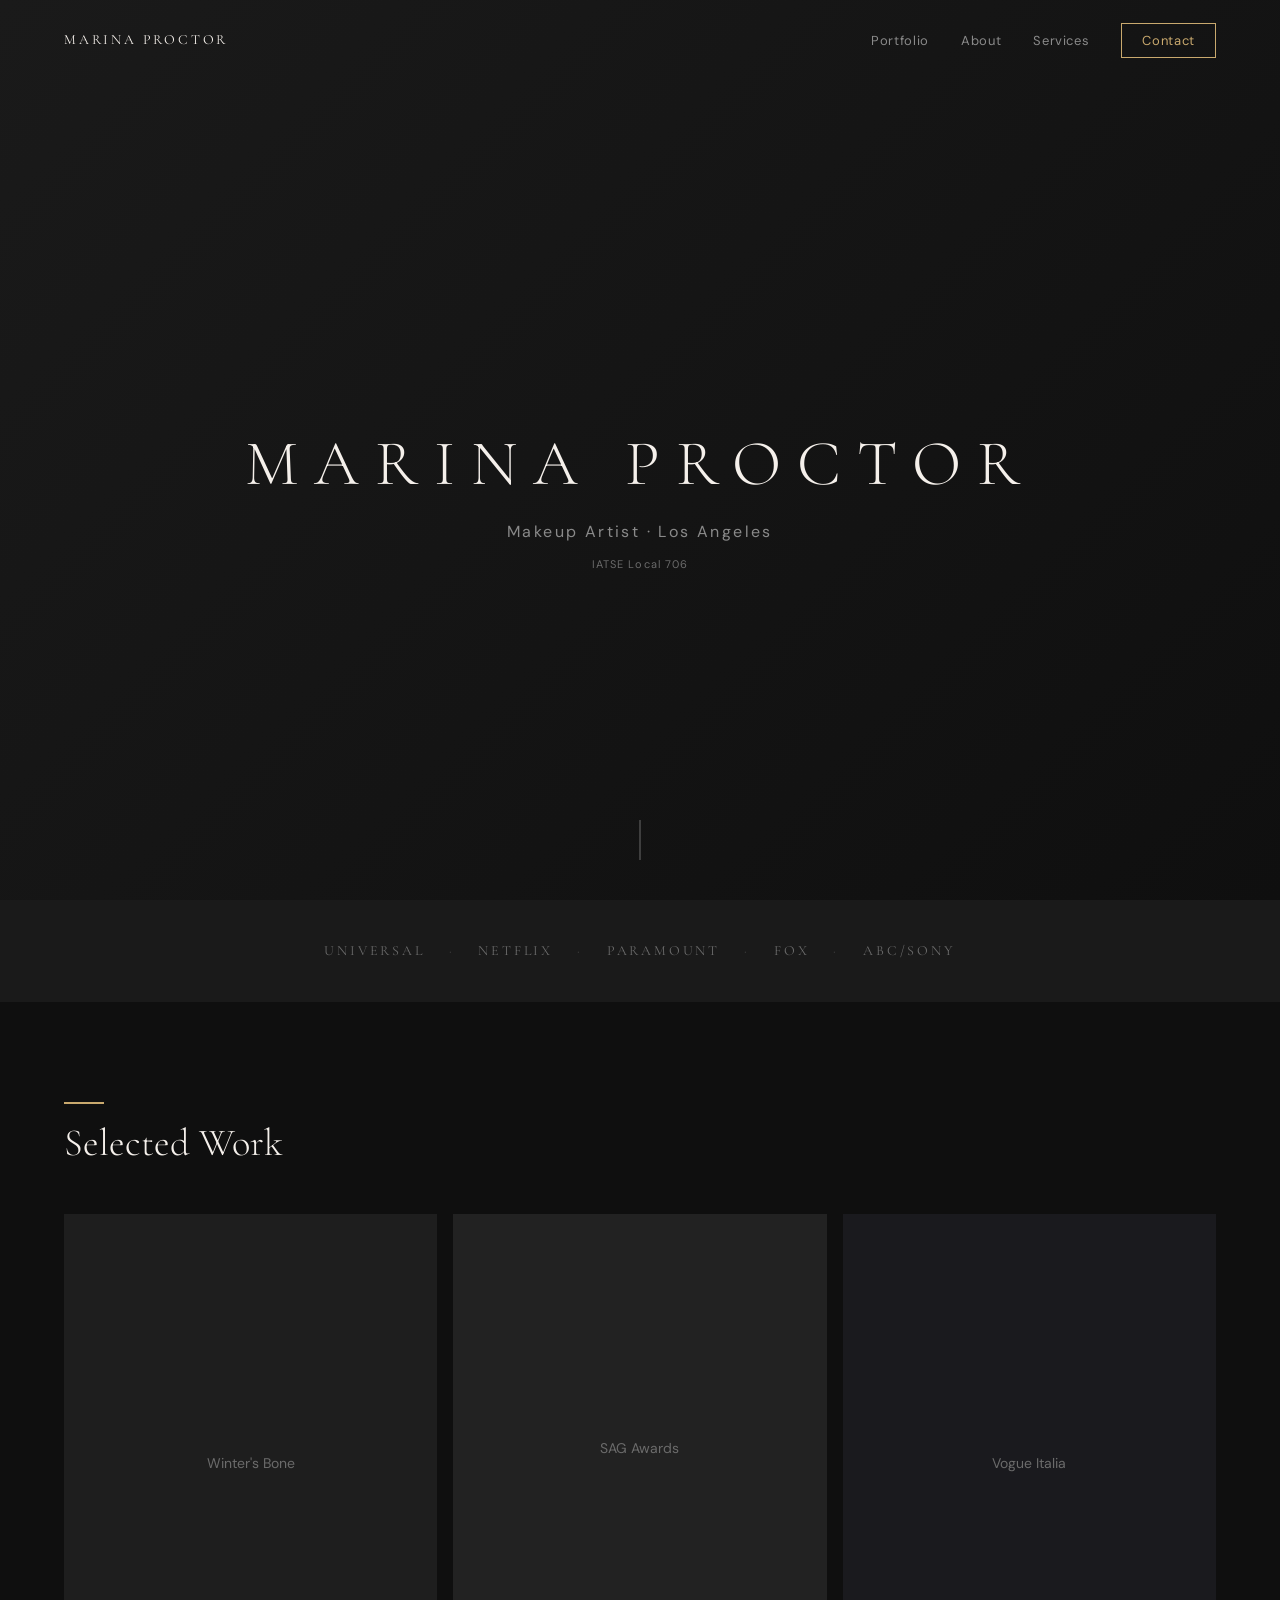
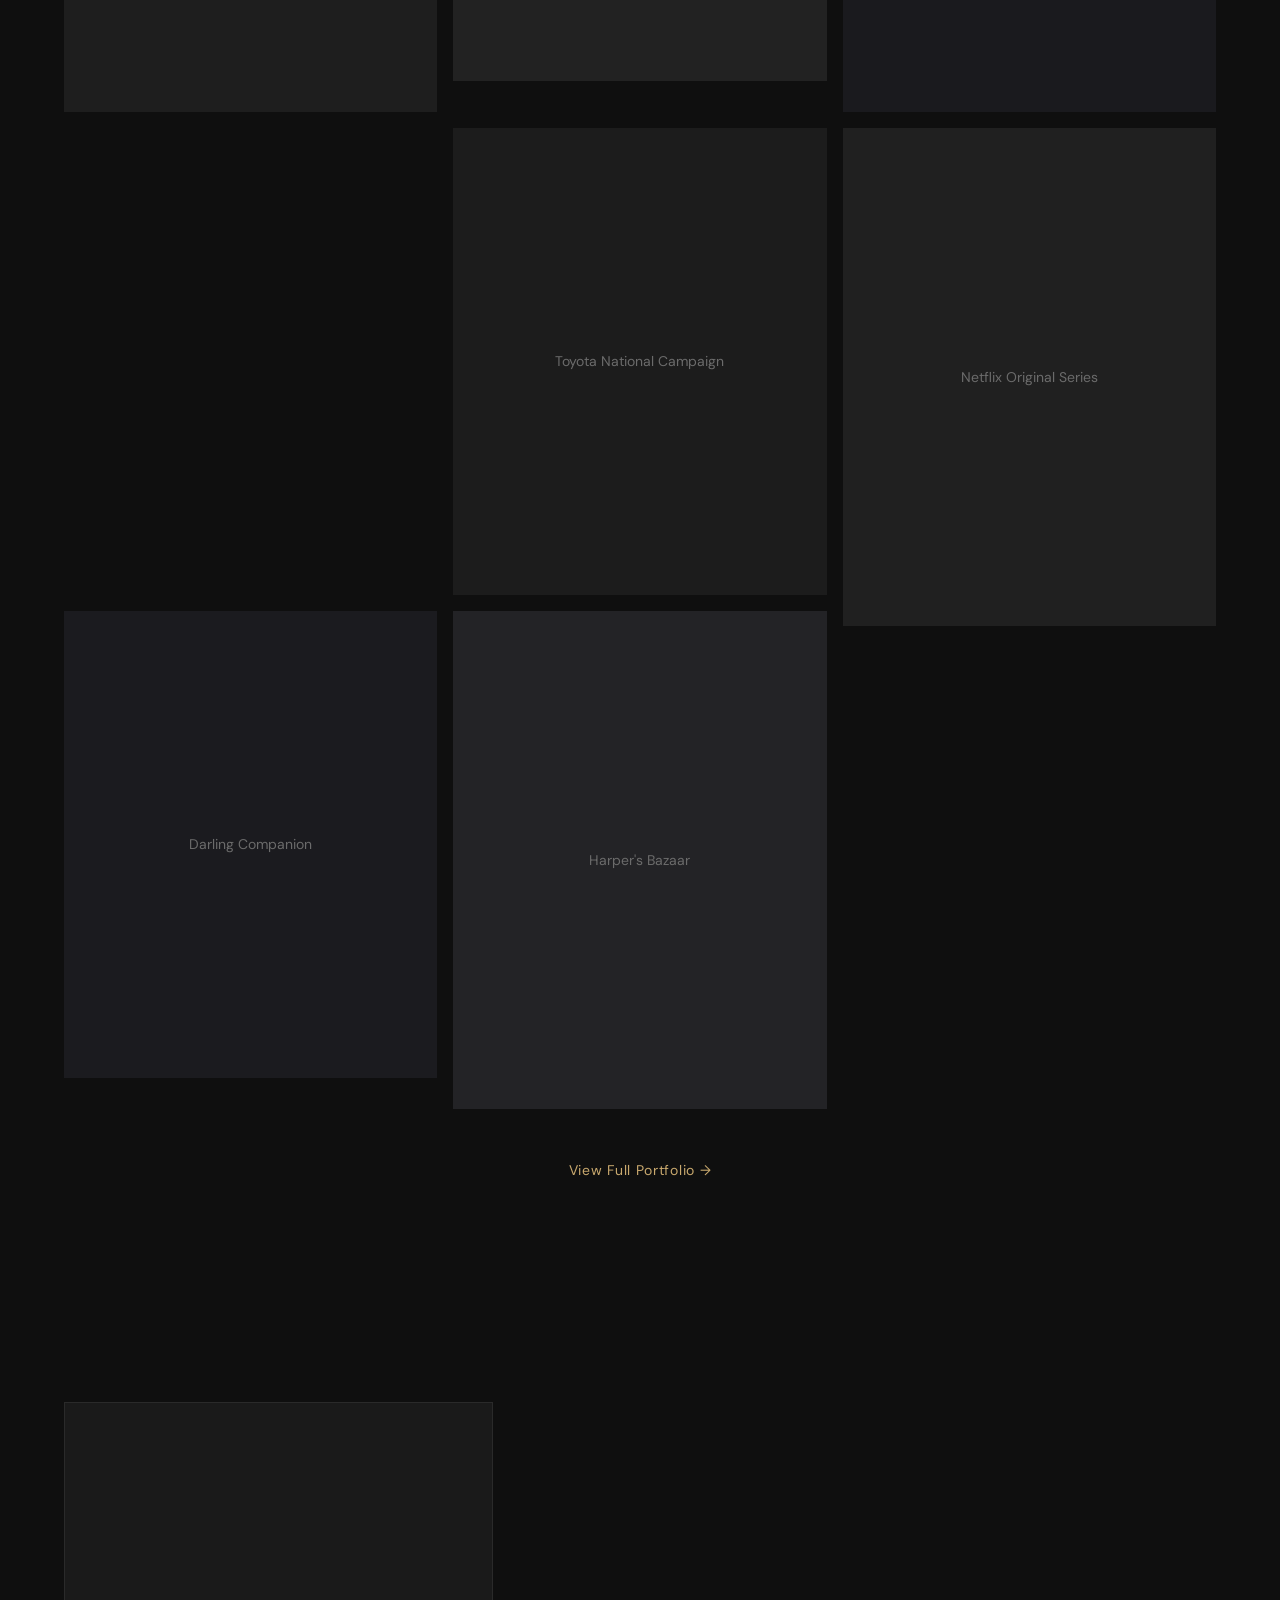
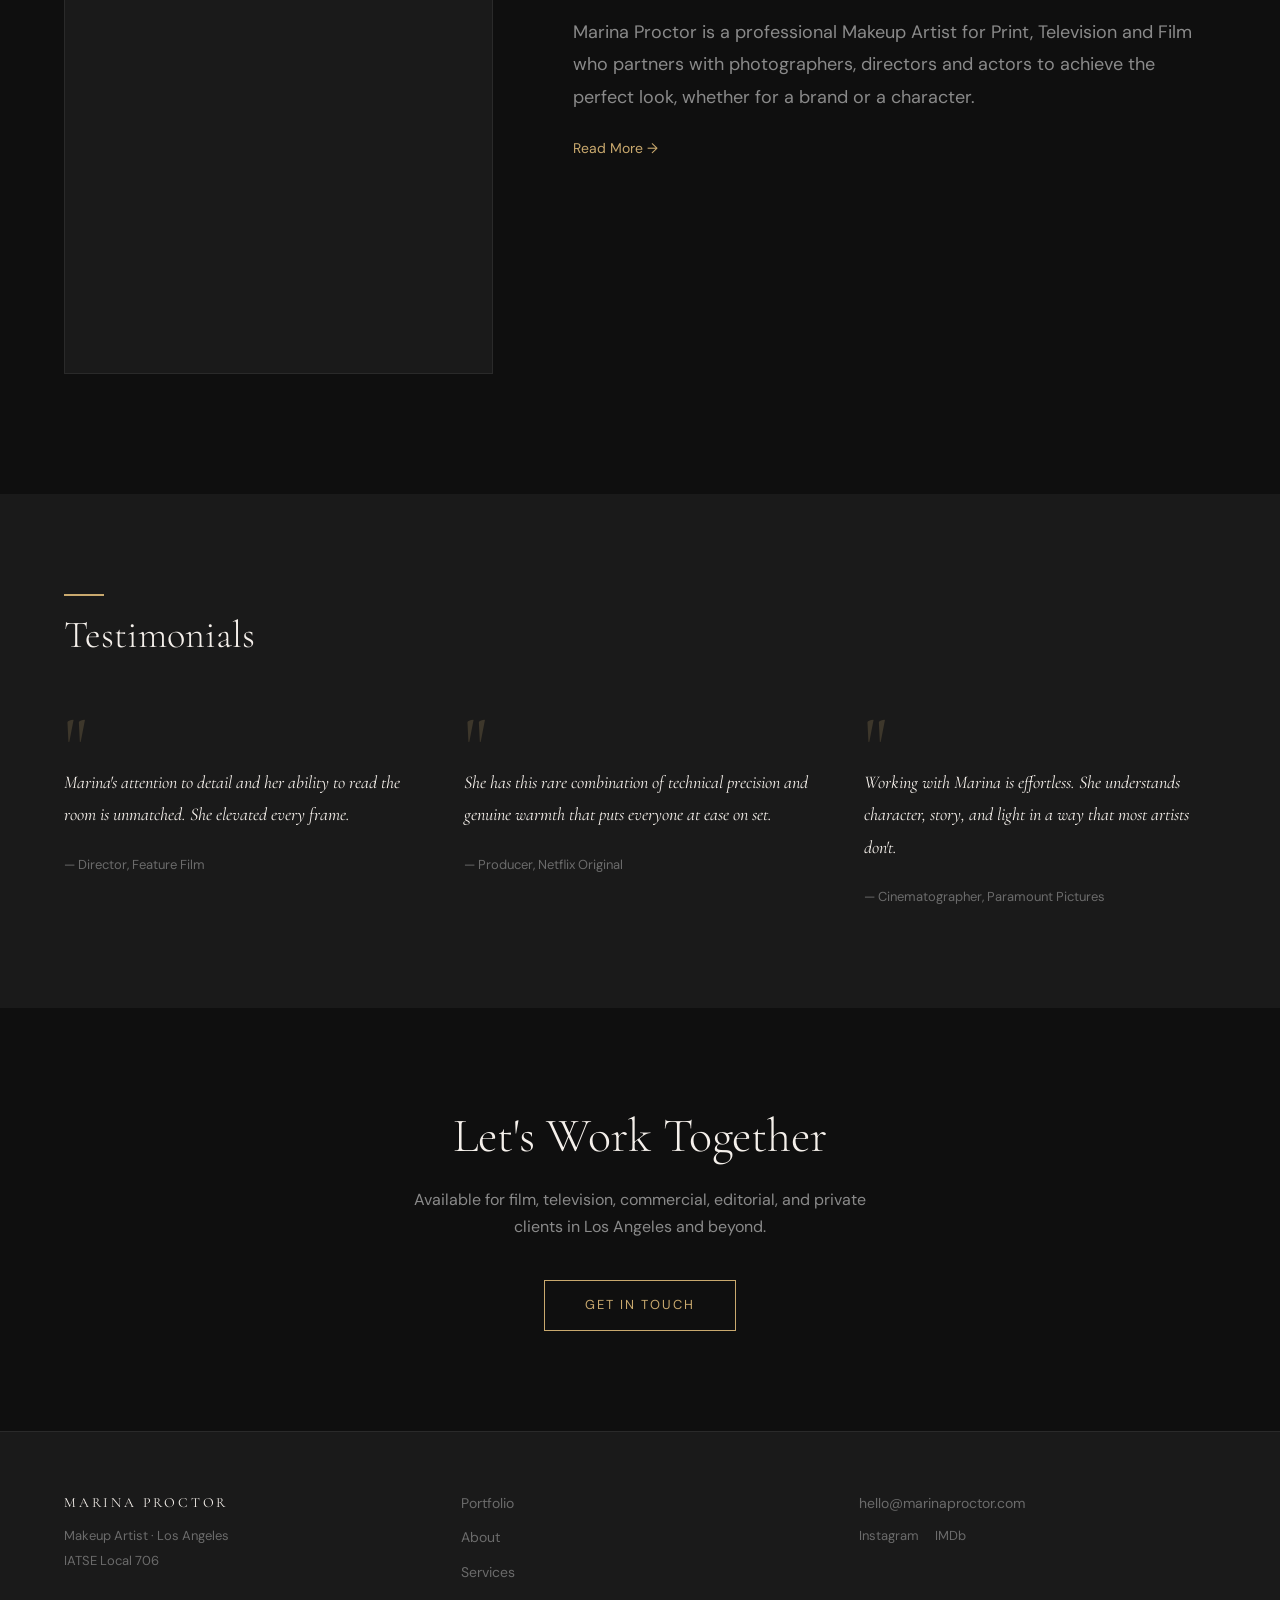
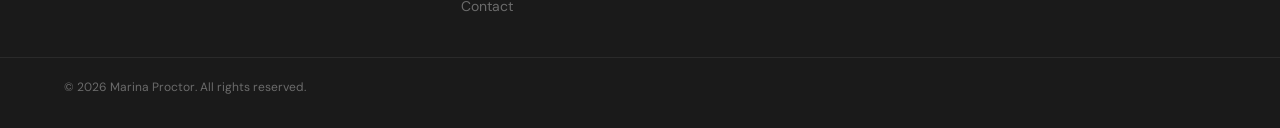
==== index.html @ fe36d26b "Move site files to repo root so CSS/JS paths resolve correctly Previously all files were nested insi" ====
<!DOCTYPE html>
<html lang="en">
<head>
  <meta charset="UTF-8">
  <meta name="viewport" content="width=device-width, initial-scale=1.0">
  <title>Marina Proctor — Makeup Artist · Los Angeles</title>
  <meta name="description" content="Marina Proctor is a professional makeup artist for film, television, commercial, and editorial work based in Los Angeles. IATSE Local 706 member.">
  <link rel="preconnect" href="https://fonts.googleapis.com">
  <link rel="preconnect" href="https://fonts.gstatic.com" crossorigin>
  <link href="https://fonts.googleapis.com/css2?family=Cormorant+Garamond:ital,wght@0,300;0,400;0,500;0,600;0,700;1,400;1,500&family=DM+Sans:wght@300;400;500;600&display=swap" rel="stylesheet">
  <link rel="stylesheet" href="css/styles.css">
</head>
<body>

  <!-- Navigation -->
  <nav class="navbar" id="navbar">
    <div class="container navbar-inner">
      <a href="index.html" class="navbar-logo">Marina Proctor</a>
      <ul class="navbar-links" id="navLinks">
        <li><a href="portfolio.html">Portfolio</a></li>
        <li><a href="about.html">About</a></li>
        <li><a href="services.html">Services</a></li>
        <li><a href="contact.html" class="nav-cta">Contact</a></li>
      </ul>
      <button class="hamburger" id="hamburger" aria-label="Menu">
        <span></span>
        <span></span>
        <span></span>
      </button>
    </div>
  </nav>

  <main>

    <!-- Hero -->
    <section class="hero">
      <div class="hero-content">
        <h1 class="hero-name">Marina Proctor</h1>
        <p class="hero-subtitle">Makeup Artist · Los Angeles</p>
        <p class="hero-union">IATSE Local 706</p>
      </div>
      <div class="scroll-indicator"></div>
    </section>

    <!-- Credibility Bar -->
    <section class="credibility-bar">
      <div class="container">
        <div class="credibility-list">
          <span>Universal</span>
          <span class="credibility-separator">·</span>
          <span>Netflix</span>
          <span class="credibility-separator">·</span>
          <span>Paramount</span>
          <span class="credibility-separator">·</span>
          <span>FOX</span>
          <span class="credibility-separator">·</span>
          <span>ABC/Sony</span>
        </div>
      </div>
    </section>

    <!-- Selected Work -->
    <section class="selected-work">
      <div class="container">
        <div class="section-heading reveal">
          <h2>Selected Work</h2>
        </div>

        <div class="work-grid">
          <div class="work-item span-2 reveal">
            <div class="placeholder" style="aspect-ratio: 3/4; background: #1E1E1E;">Winter's Bone</div>
            <div class="item-overlay">
              <span class="item-title">Winter's Bone</span>
              <span class="item-category">Film &amp; TV</span>
            </div>
          </div>
          <div class="work-item reveal">
            <div class="placeholder" style="aspect-ratio: 4/5; background: #222222;">SAG Awards</div>
            <div class="item-overlay">
              <span class="item-title">SAG Awards</span>
              <span class="item-category">Red Carpet</span>
            </div>
          </div>
          <div class="work-item reveal">
            <div class="placeholder" style="aspect-ratio: 3/4; background: #1A1A1E;">Vogue Italia</div>
            <div class="item-overlay">
              <span class="item-title">Vogue Italia</span>
              <span class="item-category">Editorial</span>
            </div>
          </div>
          <div class="work-item reveal">
            <div class="placeholder" style="aspect-ratio: 4/5; background: #1C1C1C;">Toyota National Campaign</div>
            <div class="item-overlay">
              <span class="item-title">Toyota National Campaign</span>
              <span class="item-category">Commercial</span>
            </div>
          </div>
          <div class="work-item span-2 reveal">
            <div class="placeholder" style="aspect-ratio: 3/4; background: #202020;">Netflix Original Series</div>
            <div class="item-overlay">
              <span class="item-title">Netflix Original Series</span>
              <span class="item-category">Film &amp; TV</span>
            </div>
          </div>
          <div class="work-item reveal">
            <div class="placeholder" style="aspect-ratio: 4/5; background: #1B1B1F;">Darling Companion</div>
            <div class="item-overlay">
              <span class="item-title">Darling Companion</span>
              <span class="item-category">Film &amp; TV</span>
            </div>
          </div>
          <div class="work-item reveal">
            <div class="placeholder" style="aspect-ratio: 3/4; background: #232326;">Harper's Bazaar</div>
            <div class="item-overlay">
              <span class="item-title">Harper's Bazaar</span>
              <span class="item-category">Editorial</span>
            </div>
          </div>
        </div>

        <div class="view-portfolio-link reveal">
          <a href="portfolio.html">View Full Portfolio →</a>
        </div>
      </div>
    </section>

    <!-- About Preview -->
    <section class="about-preview">
      <div class="container">
        <div class="about-preview-grid">
          <div class="about-preview-portrait reveal"></div>
          <div class="about-preview-text reveal">
            <p>Marina Proctor is a professional Makeup Artist for Print, Television and Film who partners with photographers, directors and actors to achieve the perfect look, whether for a brand or a character.</p>
            <a href="about.html" class="read-more">Read More →</a>
          </div>
        </div>
      </div>
    </section>

    <!-- Testimonials -->
    <section class="testimonials">
      <div class="container">
        <div class="section-heading reveal">
          <h2>Testimonials</h2>
        </div>

        <div class="testimonials-grid">
          <div class="testimonial-card reveal">
            <span class="testimonial-quote-mark">"</span>
            <p class="testimonial-text">Marina's attention to detail and her ability to read the room is unmatched. She elevated every frame.</p>
            <p class="testimonial-attribution">— Director, Feature Film</p>
          </div>
          <div class="testimonial-card reveal">
            <span class="testimonial-quote-mark">"</span>
            <p class="testimonial-text">She has this rare combination of technical precision and genuine warmth that puts everyone at ease on set.</p>
            <p class="testimonial-attribution">— Producer, Netflix Original</p>
          </div>
          <div class="testimonial-card reveal">
            <span class="testimonial-quote-mark">"</span>
            <p class="testimonial-text">Working with Marina is effortless. She understands character, story, and light in a way that most artists don't.</p>
            <p class="testimonial-attribution">— Cinematographer, Paramount Pictures</p>
          </div>
        </div>
      </div>
    </section>

    <!-- Contact CTA -->
    <section class="contact-cta">
      <div class="container">
        <h2>Let's Work Together</h2>
        <p>Available for film, television, commercial, editorial, and private clients in Los Angeles and beyond.</p>
        <a href="contact.html" class="btn-outline">Get in Touch</a>
      </div>
    </section>

  </main>

  <!-- Footer -->
  <footer class="footer">
    <div class="container footer-inner">
      <div class="footer-brand">
        <p class="footer-logo">Marina Proctor</p>
        <p class="footer-tagline">Makeup Artist · Los Angeles</p>
        <p class="footer-union">IATSE Local 706</p>
      </div>
      <div class="footer-links">
        <a href="portfolio.html">Portfolio</a>
        <a href="about.html">About</a>
        <a href="services.html">Services</a>
        <a href="contact.html">Contact</a>
      </div>
      <div class="footer-contact">
        <a href="mailto:hello@marinaproctor.com">hello@marinaproctor.com</a>
        <div class="footer-social">
          <a href="#" aria-label="Instagram">Instagram</a>
          <a href="#" aria-label="IMDb">IMDb</a>
        </div>
      </div>
    </div>
    <div class="container footer-bottom">
      <p>&copy; 2026 Marina Proctor. All rights reserved.</p>
    </div>
  </footer>

  <script src="js/main.js"></script>
</body>
</html>
---- css/styles.css ----
/* ==========================================================================
   Marina Proctor — Portfolio Site Styles
   ========================================================================== */

:root {
  --bg-primary: #0F0F0F;
  --bg-secondary: #1A1A1A;
  --bg-tertiary: #232323;
  --text-primary: #F5F0EB;
  --text-secondary: #8A8A8A;
  --text-tertiary: #6B6B6B;
  --accent-gold: #C9A96E;
  --accent-gold-hover: #D4B87D;
  --accent-champagne: #D4BFA0;
  --border-subtle: #2A2A2A;
}

/* Reset
   ========================================================================== */

*, *::before, *::after {
  margin: 0;
  padding: 0;
  box-sizing: border-box;
}

html {
  scroll-behavior: smooth;
  font-size: 16px;
}

body {
  font-family: 'DM Sans', sans-serif;
  background-color: var(--bg-primary);
  color: var(--text-primary);
  line-height: 1.6;
  -webkit-font-smoothing: antialiased;
  min-height: 100vh;
  display: flex;
  flex-direction: column;
}

body.menu-open {
  overflow: hidden;
}

main {
  padding-top: 100px;
  flex: 1;
}

.container {
  width: 100%;
  max-width: 1280px;
  margin: 0 auto;
  padding: 0 24px;
}

@media (min-width: 768px) {
  .container { padding: 0 48px; }
}

@media (min-width: 1024px) {
  .container { padding: 0 64px; }
}

img {
  max-width: 100%;
  height: auto;
  display: block;
}

a {
  color: inherit;
  text-decoration: none;
}

h1, h2, h3, h4, h5, h6 {
  font-family: 'Cormorant Garamond', serif;
  line-height: 1.2;
  font-weight: 300;
}

/* Scroll Reveal
   ========================================================================== */

.reveal {
  opacity: 0;
  transform: translateY(20px);
  transition: opacity 0.6s ease, transform 0.6s ease;
}

.reveal.revealed {
  opacity: 1;
  transform: translateY(0);
}

/* Section heading accent line
   ========================================================================== */

.section-heading {
  margin-bottom: 48px;
}

.section-heading::before {
  content: '';
  display: block;
  width: 40px;
  height: 2px;
  background: var(--accent-gold);
  margin-bottom: 16px;
}

.section-heading h2 {
  font-family: 'Cormorant Garamond', serif;
  font-size: clamp(28px, 3vw, 40px);
  font-weight: 300;
}

/* ==========================================================================
   NAVBAR
   ========================================================================== */

.navbar {
  position: fixed;
  top: 0;
  left: 0;
  width: 100%;
  z-index: 1000;
  height: 80px;
  transition: background 0.3s ease, box-shadow 0.3s ease;
}

.navbar.scrolled {
  background: rgba(15, 15, 15, 0.95);
  backdrop-filter: blur(10px);
  -webkit-backdrop-filter: blur(10px);
}

.navbar-inner {
  display: flex;
  align-items: center;
  justify-content: space-between;
  height: 80px;
}

.navbar-logo {
  font-family: 'Cormorant Garamond', serif;
  text-transform: uppercase;
  letter-spacing: 0.2em;
  font-size: 14px;
  font-weight: 400;
  color: var(--text-primary);
  z-index: 1001;
}

.navbar-links {
  display: none;
  list-style: none;
  align-items: center;
  gap: 32px;
}

.navbar-links li a {
  font-family: 'DM Sans', sans-serif;
  font-size: 13px;
  letter-spacing: 0.05em;
  color: var(--text-secondary);
  transition: color 0.3s ease, border-color 0.3s ease;
  padding-bottom: 4px;
  border-bottom: 2px solid transparent;
}

.navbar-links li a:hover,
.navbar-links li a.active {
  color: var(--text-primary);
  border-bottom-color: var(--accent-gold);
}

.navbar-links li a.nav-cta {
  border: 1px solid var(--accent-gold);
  padding: 8px 20px;
  border-bottom: 1px solid var(--accent-gold);
  color: var(--accent-gold);
  transition: all 0.3s ease;
}

.navbar-links li a.nav-cta:hover {
  background: var(--accent-gold);
  color: var(--bg-primary);
}

@media (min-width: 768px) {
  .navbar-links {
    display: flex;
  }

  .hamburger {
    display: none;
  }
}

/* Hamburger */

.hamburger {
  background: none;
  border: none;
  cursor: pointer;
  width: 28px;
  height: 20px;
  position: relative;
  z-index: 1001;
}

.hamburger span {
  display: block;
  width: 100%;
  height: 1px;
  background: var(--text-primary);
  position: absolute;
  left: 0;
  transition: all 0.3s ease;
}

.hamburger span:nth-child(1) { top: 0; }
.hamburger span:nth-child(2) { top: 50%; transform: translateY(-50%); }
.hamburger span:nth-child(3) { bottom: 0; }

.hamburger.active span:nth-child(1) {
  top: 50%;
  transform: translateY(-50%) rotate(45deg);
}

.hamburger.active span:nth-child(2) {
  opacity: 0;
}

.hamburger.active span:nth-child(3) {
  bottom: 50%;
  transform: translateY(50%) rotate(-45deg);
}

/* Mobile menu overlay */

@media (max-width: 767px) {
  .navbar-links {
    position: fixed;
    inset: 0;
    background: var(--bg-primary);
    display: flex;
    flex-direction: column;
    justify-content: center;
    align-items: center;
    opacity: 0;
    pointer-events: none;
    transition: opacity 0.3s ease;
    z-index: 1000;
  }

  .navbar-links.active {
    opacity: 1;
    pointer-events: all;
  }

  .navbar-links li {
    opacity: 0;
    transform: translateY(16px);
    transition: opacity 0.4s ease, transform 0.4s ease;
  }

  .navbar-links.active li {
    opacity: 1;
    transform: translateY(0);
  }

  .navbar-links.active li:nth-child(1) { transition-delay: 0.1s; }
  .navbar-links.active li:nth-child(2) { transition-delay: 0.2s; }
  .navbar-links.active li:nth-child(3) { transition-delay: 0.3s; }
  .navbar-links.active li:nth-child(4) { transition-delay: 0.4s; }

  .navbar-links li a {
    font-family: 'Cormorant Garamond', serif;
    font-size: 32px;
    color: var(--text-primary);
    border-bottom: none;
    padding: 0;
    display: block;
    margin: 16px 0;
    letter-spacing: 0.05em;
  }

  .navbar-links li a.nav-cta {
    font-family: 'Cormorant Garamond', serif;
    font-size: 32px;
    border: none;
    padding: 0;
    color: var(--accent-gold);
  }
}

/* ==========================================================================
   FOOTER
   ========================================================================== */

footer.footer {
  background: var(--bg-secondary);
  border-top: 1px solid var(--border-subtle);
  padding: 60px 0 30px;
  margin-top: auto;
}

.footer-inner {
  display: grid;
  grid-template-columns: 1fr;
  gap: 40px;
}

@media (min-width: 768px) {
  .footer-inner {
    grid-template-columns: 1fr 1fr 1fr;
    gap: 40px;
  }
}

.footer-logo {
  font-family: 'Cormorant Garamond', serif;
  text-transform: uppercase;
  letter-spacing: 0.2em;
  font-size: 14px;
  font-weight: 400;
  color: var(--text-primary);
  margin-bottom: 12px;
}

.footer-tagline,
.footer-union {
  font-size: 13px;
  color: var(--text-tertiary);
  margin-top: 4px;
}

.footer-links {
  display: flex;
  flex-direction: column;
  gap: 12px;
}

.footer-links a {
  font-size: 14px;
  color: var(--text-tertiary);
  transition: color 0.3s ease;
}

.footer-links a:hover {
  color: var(--text-secondary);
}

.footer-contact a {
  font-size: 14px;
  color: var(--text-tertiary);
  transition: color 0.3s ease;
  display: block;
}

.footer-contact a:hover {
  color: var(--text-secondary);
}

.footer-social {
  display: flex;
  gap: 16px;
  margin-top: 12px;
}

.footer-social a {
  font-size: 13px;
  color: var(--text-tertiary);
  transition: color 0.3s ease;
}

.footer-social a:hover {
  color: var(--text-secondary);
}

.footer-bottom {
  margin-top: 40px;
  padding-top: 20px;
  border-top: 1px solid var(--border-subtle);
  font-size: 12px;
  color: var(--text-tertiary);
}

/* ==========================================================================
   HOMEPAGE — HERO
   ========================================================================== */

.hero {
  height: 100vh;
  min-height: 600px;
  display: flex;
  align-items: center;
  justify-content: center;
  text-align: center;
  position: relative;
  background: linear-gradient(135deg, #1A1A1A 0%, #0F0F0F 100%);
  margin-top: -100px;
  padding-top: 100px;
}

.hero-content {
  position: relative;
  z-index: 1;
}

.hero-name {
  font-family: 'Cormorant Garamond', serif;
  font-size: clamp(36px, 5vw, 72px);
  text-transform: uppercase;
  letter-spacing: 0.25em;
  font-weight: 300;
  color: var(--text-primary);
  opacity: 0;
  animation: fadeUp 0.8s ease forwards;
}

.hero-subtitle {
  font-family: 'DM Sans', sans-serif;
  font-size: clamp(12px, 1.5vw, 16px);
  letter-spacing: 0.15em;
  color: var(--text-secondary);
  margin-top: 16px;
  opacity: 0;
  animation: fadeUp 0.8s ease 0.2s forwards;
}

.hero-union {
  font-family: 'DM Sans', sans-serif;
  font-size: 11px;
  color: var(--text-tertiary);
  margin-top: 12px;
  letter-spacing: 0.1em;
  opacity: 0;
  animation: fadeUp 0.8s ease 0.4s forwards;
}

@keyframes fadeUp {
  from {
    opacity: 0;
    transform: translateY(20px);
  }
  to {
    opacity: 1;
    transform: translateY(0);
  }
}

.scroll-indicator {
  position: absolute;
  bottom: 40px;
  left: 50%;
  transform: translateX(-50%);
  width: 1px;
  height: 40px;
  background: var(--text-tertiary);
  animation: pulse 2s ease-in-out infinite;
}

@keyframes pulse {
  0%, 100% { opacity: 0.3; }
  50% { opacity: 1; }
}

/* ==========================================================================
   HOMEPAGE — CREDIBILITY BAR
   ========================================================================== */

.credibility-bar {
  background: var(--bg-secondary);
  padding: 40px 0;
}

.credibility-list {
  display: flex;
  justify-content: center;
  align-items: center;
  flex-wrap: wrap;
  gap: 12px 24px;
  font-family: 'Cormorant Garamond', serif;
  font-size: 14px;
  text-transform: uppercase;
  letter-spacing: 0.2em;
  color: var(--text-tertiary);
  text-align: center;
}

.credibility-list span {
  white-space: nowrap;
}

.credibility-separator {
  color: var(--text-tertiary);
  opacity: 0.5;
}

@media (max-width: 480px) {
  .credibility-list {
    font-size: 12px;
    gap: 8px 16px;
  }
}

/* ==========================================================================
   HOMEPAGE — SELECTED WORK GRID
   ========================================================================== */

.selected-work {
  padding: 100px 0;
}

.work-grid {
  display: grid;
  grid-template-columns: 1fr;
  gap: 16px;
}

@media (min-width: 768px) {
  .work-grid {
    grid-template-columns: repeat(2, 1fr);
  }
}

@media (min-width: 1024px) {
  .work-grid {
    grid-template-columns: repeat(3, 1fr);
  }
}

.work-item {
  position: relative;
  overflow: hidden;
  cursor: pointer;
}

.work-item .placeholder {
  width: 100%;
  display: flex;
  align-items: center;
  justify-content: center;
  color: var(--text-tertiary);
  font-size: 14px;
  font-family: 'DM Sans', sans-serif;
  transition: transform 0.5s ease;
}

.work-item:hover .placeholder {
  transform: scale(1.03);
}

.work-item .item-overlay {
  position: absolute;
  inset: 0;
  background: linear-gradient(to top, rgba(15,15,15,0.9) 0%, transparent 60%);
  opacity: 0;
  transition: opacity 0.4s ease;
  display: flex;
  flex-direction: column;
  justify-content: flex-end;
  padding: 24px;
}

.work-item:hover .item-overlay {
  opacity: 1;
}

.item-overlay .item-title {
  font-family: 'Cormorant Garamond', serif;
  font-size: 20px;
  font-weight: 400;
  color: var(--text-primary);
  margin-bottom: 4px;
}

.item-overlay .item-category {
  font-family: 'DM Sans', sans-serif;
  font-size: 12px;
  color: var(--text-secondary);
  letter-spacing: 0.05em;
}

.work-item.span-2 {
  grid-row: span 2;
}

.view-portfolio-link {
  text-align: center;
  margin-top: 48px;
}

.view-portfolio-link a {
  color: var(--accent-gold);
  font-family: 'DM Sans', sans-serif;
  font-size: 14px;
  letter-spacing: 0.05em;
  transition: all 0.3s ease;
  border-bottom: 1px solid transparent;
}

.view-portfolio-link a:hover {
  border-bottom-color: var(--accent-gold);
}

/* ==========================================================================
   HOMEPAGE — ABOUT PREVIEW
   ========================================================================== */

.about-preview {
  padding: 120px 0;
}

.about-preview-grid {
  display: grid;
  grid-template-columns: 1fr;
  gap: 48px;
  align-items: center;
}

@media (min-width: 768px) {
  .about-preview-grid {
    grid-template-columns: 2fr 3fr;
    gap: 80px;
  }
}

.about-preview-portrait {
  width: 100%;
  max-width: 280px;
  margin: 0 auto;
  aspect-ratio: 3/4;
  background: var(--bg-secondary);
  border: 1px solid var(--border-subtle);
}

@media (min-width: 768px) {
  .about-preview-portrait {
    max-width: 100%;
  }
}

.about-preview-text p {
  font-family: 'DM Sans', sans-serif;
  font-size: 18px;
  line-height: 1.8;
  color: var(--text-secondary);
}

.about-preview-text .read-more {
  display: inline-block;
  color: var(--accent-gold);
  font-family: 'DM Sans', sans-serif;
  font-size: 14px;
  margin-top: 24px;
  transition: all 0.3s ease;
  border-bottom: 1px solid transparent;
}

.about-preview-text .read-more:hover {
  border-bottom-color: var(--accent-gold);
}

/* ==========================================================================
   HOMEPAGE — TESTIMONIALS
   ========================================================================== */

.testimonials {
  background: var(--bg-secondary);
  padding: 100px 0;
}

.testimonials-grid {
  display: grid;
  grid-template-columns: 1fr;
  gap: 40px;
}

@media (min-width: 768px) {
  .testimonials-grid {
    grid-template-columns: repeat(3, 1fr);
    gap: 48px;
  }
}

.testimonial-card {
  position: relative;
}

.testimonial-quote-mark {
  font-size: 80px;
  color: var(--accent-gold);
  opacity: 0.2;
  font-family: 'Cormorant Garamond', serif;
  line-height: 1;
  margin-bottom: -20px;
  display: block;
}

.testimonial-text {
  font-family: 'Cormorant Garamond', serif;
  font-style: italic;
  font-size: 18px;
  line-height: 1.8;
  color: var(--text-primary);
}

.testimonial-attribution {
  font-family: 'DM Sans', sans-serif;
  font-size: 13px;
  color: var(--text-tertiary);
  margin-top: 24px;
}

/* ==========================================================================
   HOMEPAGE — CONTACT CTA
   ========================================================================== */

.contact-cta {
  padding: 100px 0;
  text-align: center;
}

.contact-cta h2 {
  font-family: 'Cormorant Garamond', serif;
  font-size: clamp(32px, 4vw, 48px);
  font-weight: 300;
  color: var(--text-primary);
}

.contact-cta p {
  color: var(--text-secondary);
  max-width: 500px;
  margin: 20px auto 40px;
  font-size: 16px;
  line-height: 1.7;
}

.btn-outline {
  display: inline-block;
  border: 1px solid var(--accent-gold);
  color: var(--accent-gold);
  padding: 14px 40px;
  font-family: 'DM Sans', sans-serif;
  font-size: 13px;
  text-transform: uppercase;
  letter-spacing: 0.15em;
  transition: all 0.3s ease;
  background: transparent;
  cursor: pointer;
}

.btn-outline:hover {
  background: var(--accent-gold);
  color: var(--bg-primary);
}

/* ==========================================================================
   PORTFOLIO PAGE
   ========================================================================== */

.portfolio-header {
  padding: 40px 0 60px;
}

.portfolio-header .section-heading {
  margin-bottom: 32px;
}

.filter-tabs {
  display: flex;
  gap: 24px;
  flex-wrap: wrap;
  margin-bottom: 0;
}

.portfolio-gallery {
  padding-bottom: 100px;
}

.filter-tab {
  font-family: 'DM Sans', sans-serif;
  font-size: 13px;
  letter-spacing: 0.05em;
  color: var(--text-tertiary);
  cursor: pointer;
  padding-bottom: 4px;
  border: none;
  border-bottom: 2px solid transparent;
  background: none;
  transition: all 0.3s ease;
}

.filter-tab:hover {
  color: var(--text-secondary);
}

.filter-tab.active {
  color: var(--text-primary);
  border-bottom-color: var(--accent-gold);
}

.portfolio-grid {
  display: grid;
  grid-template-columns: 1fr;
  gap: 16px;
}

@media (min-width: 768px) {
  .portfolio-grid {
    grid-template-columns: repeat(2, 1fr);
  }
}

@media (min-width: 1024px) {
  .portfolio-grid {
    grid-template-columns: repeat(3, 1fr);
  }
}

.portfolio-item {
  position: relative;
  overflow: hidden;
  cursor: pointer;
  transition: opacity 0.4s ease;
}

.portfolio-item.hidden {
  display: none;
}

.portfolio-item .placeholder {
  width: 100%;
  display: flex;
  align-items: center;
  justify-content: center;
  color: var(--text-tertiary);
  font-size: 14px;
  font-family: 'DM Sans', sans-serif;
  transition: transform 0.5s ease;
  text-align: center;
  padding: 16px;
}

.portfolio-item:hover .placeholder {
  transform: scale(1.03);
}

.portfolio-item .item-overlay {
  position: absolute;
  inset: 0;
  background: linear-gradient(to top, rgba(15,15,15,0.9) 0%, transparent 60%);
  opacity: 0;
  transition: opacity 0.4s ease;
  display: flex;
  flex-direction: column;
  justify-content: flex-end;
  padding: 24px;
}

.portfolio-item:hover .item-overlay {
  opacity: 1;
}

.portfolio-item.span-2 {
  grid-row: span 2;
}

/* Lightbox */

.lightbox {
  position: fixed;
  inset: 0;
  background: rgba(0, 0, 0, 0.95);
  z-index: 2000;
  display: flex;
  align-items: center;
  justify-content: center;
  opacity: 0;
  pointer-events: none;
  transition: opacity 0.3s ease;
}

.lightbox.active {
  opacity: 1;
  pointer-events: all;
}

.lightbox-content {
  text-align: center;
  transform: scale(0.95);
  transition: transform 0.3s ease;
  max-width: 85vw;
  max-height: 85vh;
}

.lightbox.active .lightbox-content {
  transform: scale(1);
}

.lightbox-image {
  max-height: 70vh;
  max-width: 85vw;
  display: flex;
  align-items: center;
  justify-content: center;
  margin: 0 auto;
  font-family: 'DM Sans', sans-serif;
  font-size: 16px;
  color: var(--text-tertiary);
  background: var(--bg-secondary);
  border: 1px solid var(--border-subtle);
  min-width: 400px;
  min-height: 400px;
}

@media (max-width: 480px) {
  .lightbox-image {
    min-width: 280px;
    min-height: 280px;
  }
}

.lightbox-title {
  font-family: 'Cormorant Garamond', serif;
  font-size: 24px;
  color: var(--text-primary);
  margin-top: 20px;
}

.lightbox-credit {
  font-family: 'DM Sans', sans-serif;
  font-size: 13px;
  color: var(--text-secondary);
  margin-top: 8px;
}

.lightbox-category {
  display: inline-block;
  font-family: 'DM Sans', sans-serif;
  font-size: 11px;
  letter-spacing: 0.1em;
  text-transform: uppercase;
  color: var(--accent-gold);
  margin-top: 12px;
}

.lightbox-close {
  position: absolute;
  top: 24px;
  right: 24px;
  font-size: 32px;
  color: var(--text-secondary);
  cursor: pointer;
  background: none;
  border: none;
  transition: color 0.3s ease;
  z-index: 2001;
  line-height: 1;
}

.lightbox-close:hover {
  color: var(--text-primary);
}

.lightbox-arrow {
  position: absolute;
  top: 50%;
  transform: translateY(-50%);
  font-size: 36px;
  color: var(--text-secondary);
  cursor: pointer;
  background: none;
  border: none;
  transition: color 0.3s ease;
  z-index: 2001;
  padding: 16px;
}

.lightbox-arrow:hover {
  color: var(--text-primary);
}

.lightbox-arrow.prev {
  left: 24px;
}

.lightbox-arrow.next {
  right: 24px;
}

/* ==========================================================================
   ABOUT PAGE
   ========================================================================== */

.about-header {
  padding: 40px 0 0;
}

.about-bio {
  padding: 0 0 80px;
}

.about-bio-grid {
  display: grid;
  grid-template-columns: 1fr;
  gap: 48px;
  align-items: start;
  margin-top: 60px;
}

@media (min-width: 768px) {
  .about-bio-grid {
    grid-template-columns: 2fr 3fr;
    gap: 80px;
  }
}

.about-portrait {
  width: 100%;
  max-width: 320px;
  margin: 0 auto;
  aspect-ratio: 3/4;
  background: var(--bg-secondary);
  border: 1px solid var(--border-subtle);
}

@media (min-width: 768px) {
  .about-portrait {
    max-width: 100%;
  }
}

.about-text p {
  font-family: 'DM Sans', sans-serif;
  font-size: 17px;
  line-height: 1.9;
  color: var(--text-secondary);
  margin-bottom: 24px;
}

.about-text p:last-child {
  margin-bottom: 0;
}

/* Credits */

.credits-section {
  padding: 80px 0;
}

.credit-category {
  font-family: 'Cormorant Garamond', serif;
  font-size: 20px;
  color: var(--accent-gold);
  margin-bottom: 16px;
  margin-top: 48px;
}

.credit-category:first-of-type {
  margin-top: 0;
}

.credit-row {
  display: grid;
  grid-template-columns: 1fr;
  gap: 4px;
  padding: 12px 0;
  border-bottom: 1px solid var(--border-subtle);
}

@media (min-width: 768px) {
  .credit-row {
    grid-template-columns: 1fr 1fr auto;
    gap: 16px;
  }
}

.credit-project {
  font-weight: 500;
  color: var(--text-primary);
  font-size: 15px;
}

.credit-role {
  color: var(--text-secondary);
  font-size: 14px;
}

.credit-year {
  color: var(--text-tertiary);
  font-size: 14px;
  min-width: 70px;
}

@media (min-width: 768px) {
  .credit-year {
    text-align: right;
  }
}

.download-resume {
  display: inline-block;
  border: 1px solid var(--accent-gold);
  color: var(--accent-gold);
  padding: 12px 32px;
  font-family: 'DM Sans', sans-serif;
  font-size: 13px;
  text-transform: uppercase;
  letter-spacing: 0.1em;
  margin-top: 48px;
  transition: all 0.3s ease;
}

.download-resume:hover {
  background: var(--accent-gold);
  color: var(--bg-primary);
}

/* ==========================================================================
   SERVICES PAGE
   ========================================================================== */

.services-header {
  padding: 40px 0 20px;
}

.service-item {
  padding: 48px 0;
  border-bottom: 1px solid var(--border-subtle);
}

.service-item:last-child {
  border-bottom: none;
}

.service-grid {
  display: grid;
  grid-template-columns: 1fr;
  gap: 24px;
  align-items: start;
}

@media (min-width: 768px) {
  .service-grid {
    grid-template-columns: 1fr 1.5fr;
    gap: 40px;
  }
}

.service-number {
  font-family: 'Cormorant Garamond', serif;
  font-size: clamp(48px, 6vw, 80px);
  color: var(--accent-gold);
  opacity: 0.25;
  line-height: 1;
}

.service-title {
  font-family: 'Cormorant Garamond', serif;
  font-size: clamp(22px, 2.5vw, 28px);
  font-weight: 400;
  color: var(--text-primary);
  margin-top: 8px;
}

.service-description {
  font-family: 'DM Sans', sans-serif;
  font-size: 16px;
  line-height: 1.8;
  color: var(--text-secondary);
  max-width: 520px;
}

.services-cta {
  padding: 80px 0;
  text-align: center;
}

.services-cta p {
  color: var(--text-secondary);
  font-size: 17px;
  line-height: 1.7;
}

.services-cta .btn-outline {
  margin-top: 24px;
}

/* ==========================================================================
   CONTACT PAGE
   ========================================================================== */

.contact-section {
  padding: 40px 0 100px;
}

.contact-grid {
  display: grid;
  grid-template-columns: 1fr;
  gap: 60px;
  align-items: start;
  margin-top: 0;
}

@media (min-width: 768px) {
  .contact-grid {
    grid-template-columns: 1fr 1fr;
    gap: 80px;
  }
}

.contact-intro p {
  font-family: 'DM Sans', sans-serif;
  font-size: 17px;
  line-height: 1.8;
  color: var(--text-secondary);
  margin-top: 24px;
}

.contact-details {
  margin-top: 48px;
}

.contact-detail-item {
  padding: 8px 0;
}

.contact-detail-label {
  font-family: 'DM Sans', sans-serif;
  font-size: 12px;
  text-transform: uppercase;
  letter-spacing: 0.1em;
  color: var(--text-tertiary);
  margin-bottom: 4px;
}

.contact-detail-value {
  font-family: 'DM Sans', sans-serif;
  font-size: 15px;
  color: var(--text-secondary);
}

.contact-detail-value a {
  transition: color 0.3s ease;
}

.contact-detail-value a:hover {
  color: var(--text-primary);
}

/* Contact Form */

.contact-form label {
  font-family: 'DM Sans', sans-serif;
  font-size: 12px;
  text-transform: uppercase;
  letter-spacing: 0.1em;
  color: var(--text-tertiary);
  margin-bottom: 8px;
  display: block;
}

.contact-form input,
.contact-form select,
.contact-form textarea {
  width: 100%;
  background: var(--bg-secondary);
  border: 1px solid var(--border-subtle);
  color: var(--text-primary);
  font-family: 'DM Sans', sans-serif;
  font-size: 15px;
  padding: 14px 16px;
  margin-bottom: 20px;
  outline: none;
  transition: border-color 0.3s ease;
  border-radius: 0;
  -webkit-appearance: none;
}

.contact-form select {
  cursor: pointer;
}

.contact-form input:focus,
.contact-form select:focus,
.contact-form textarea:focus {
  border-color: var(--accent-gold);
}

.contact-form textarea {
  resize: vertical;
  min-height: 120px;
}

.btn-submit {
  width: 100%;
  background: var(--accent-gold);
  color: var(--bg-primary);
  border: none;
  padding: 16px;
  font-family: 'DM Sans', sans-serif;
  font-size: 13px;
  text-transform: uppercase;
  letter-spacing: 0.15em;
  cursor: pointer;
  transition: background 0.3s ease;
}

.btn-submit:hover {
  background: var(--accent-gold-hover);
}

.form-success {
  display: none;
  padding: 16px;
  border: 1px solid var(--accent-gold);
  color: var(--accent-gold);
  font-family: 'DM Sans', sans-serif;
  font-size: 14px;
  text-align: center;
  margin-top: 16px;
}

.form-success.visible {
  display: block;
}
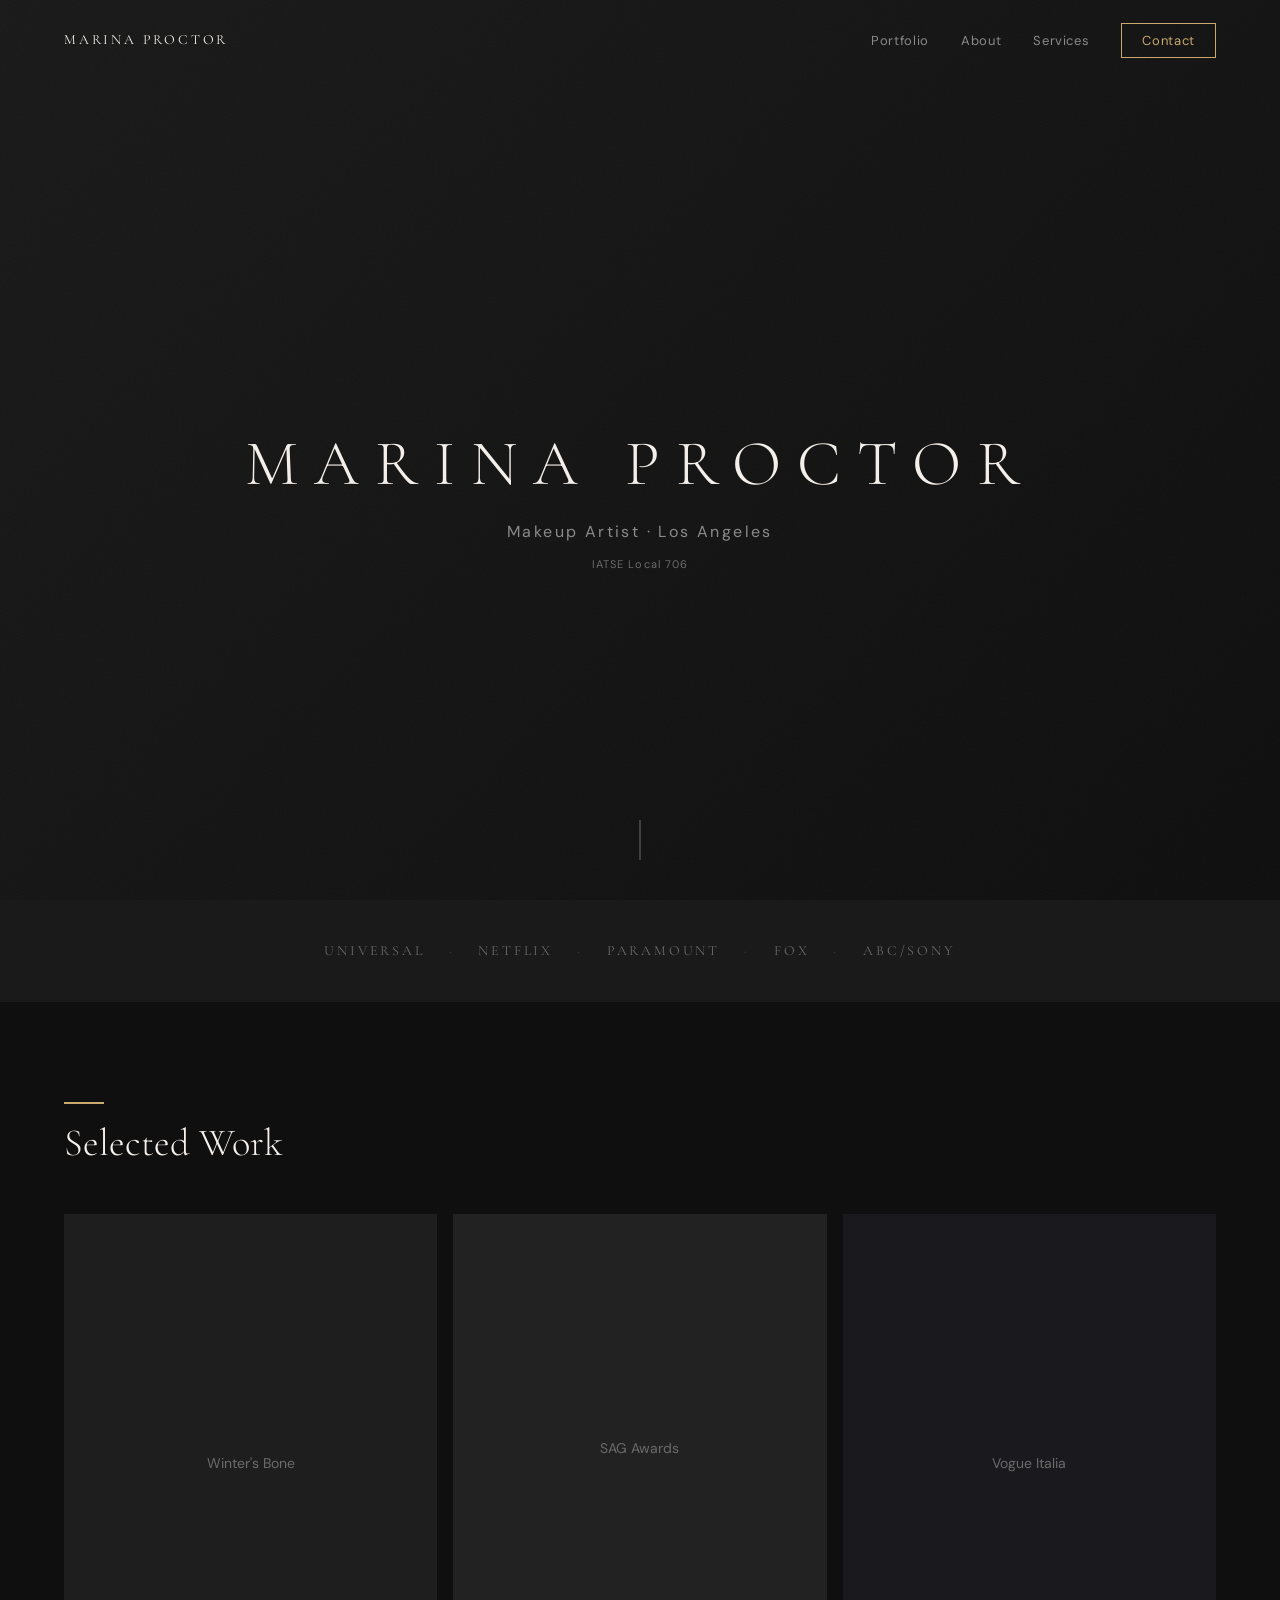
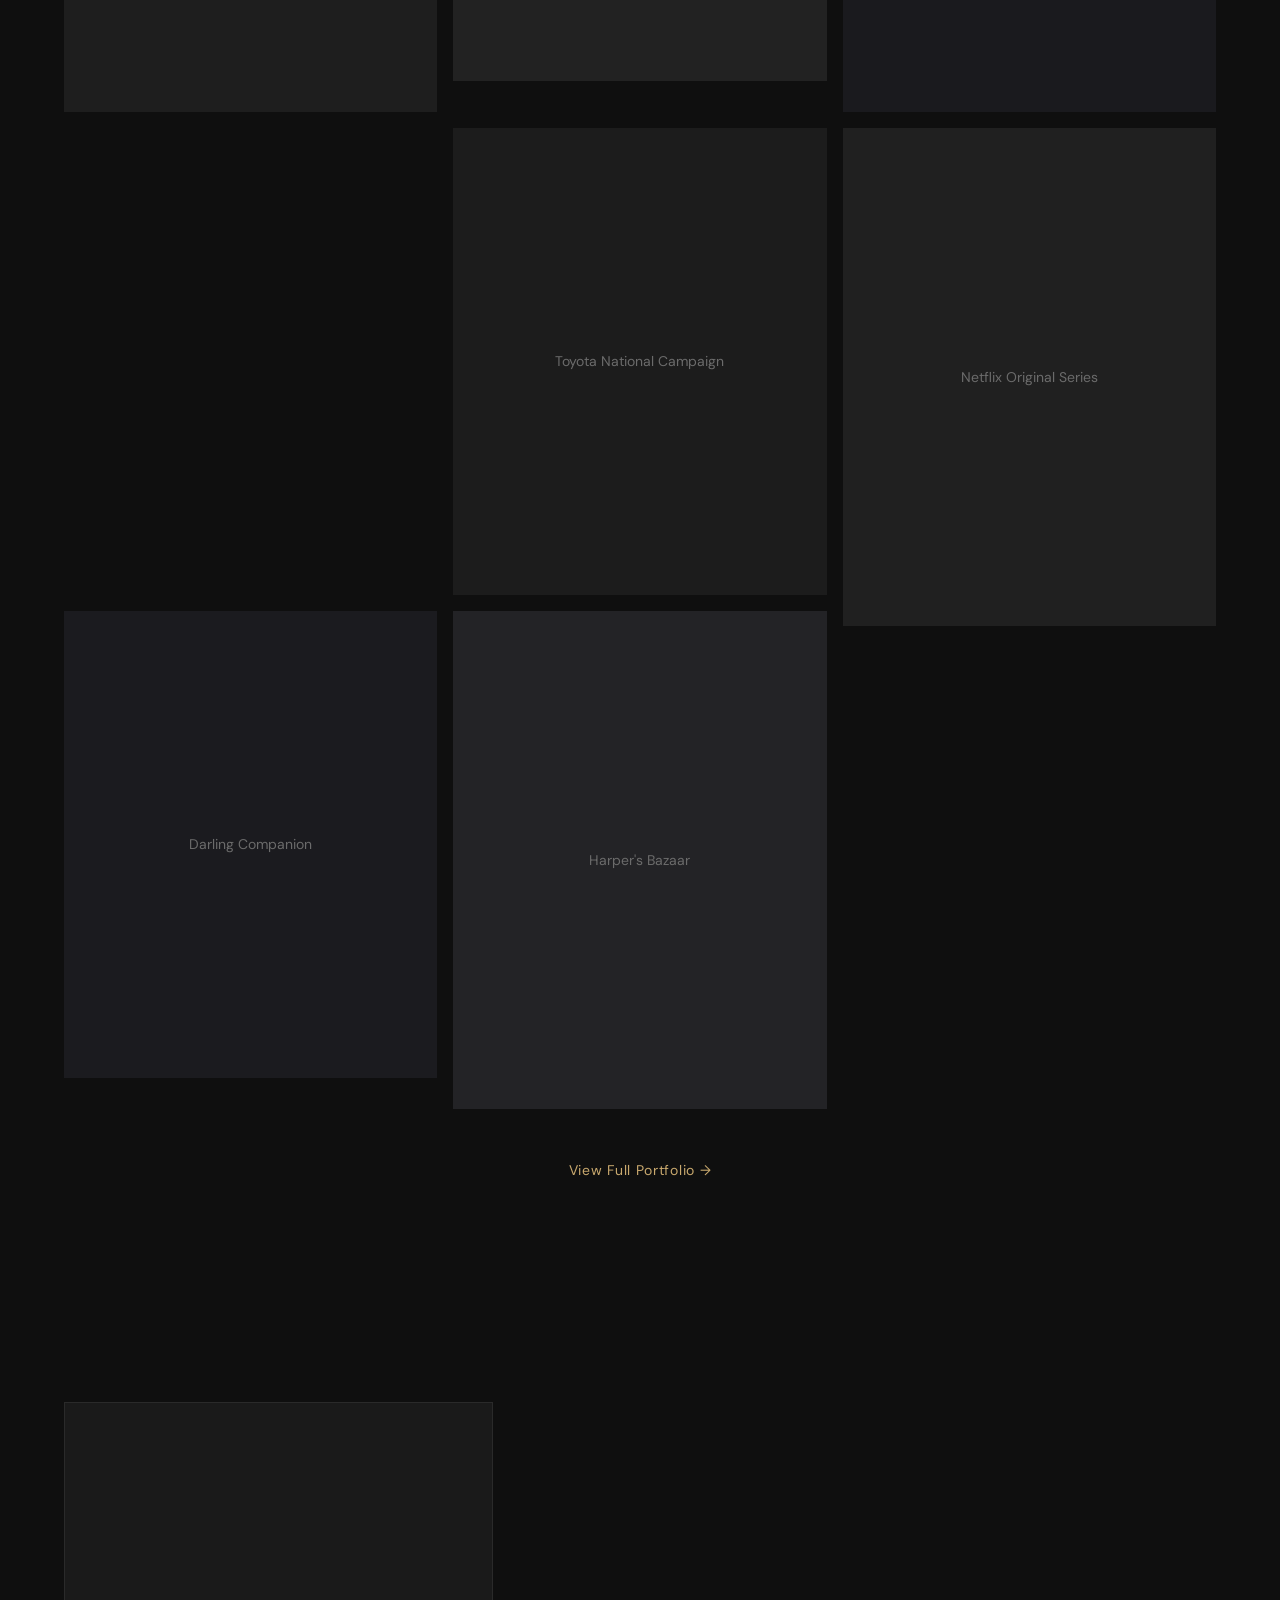
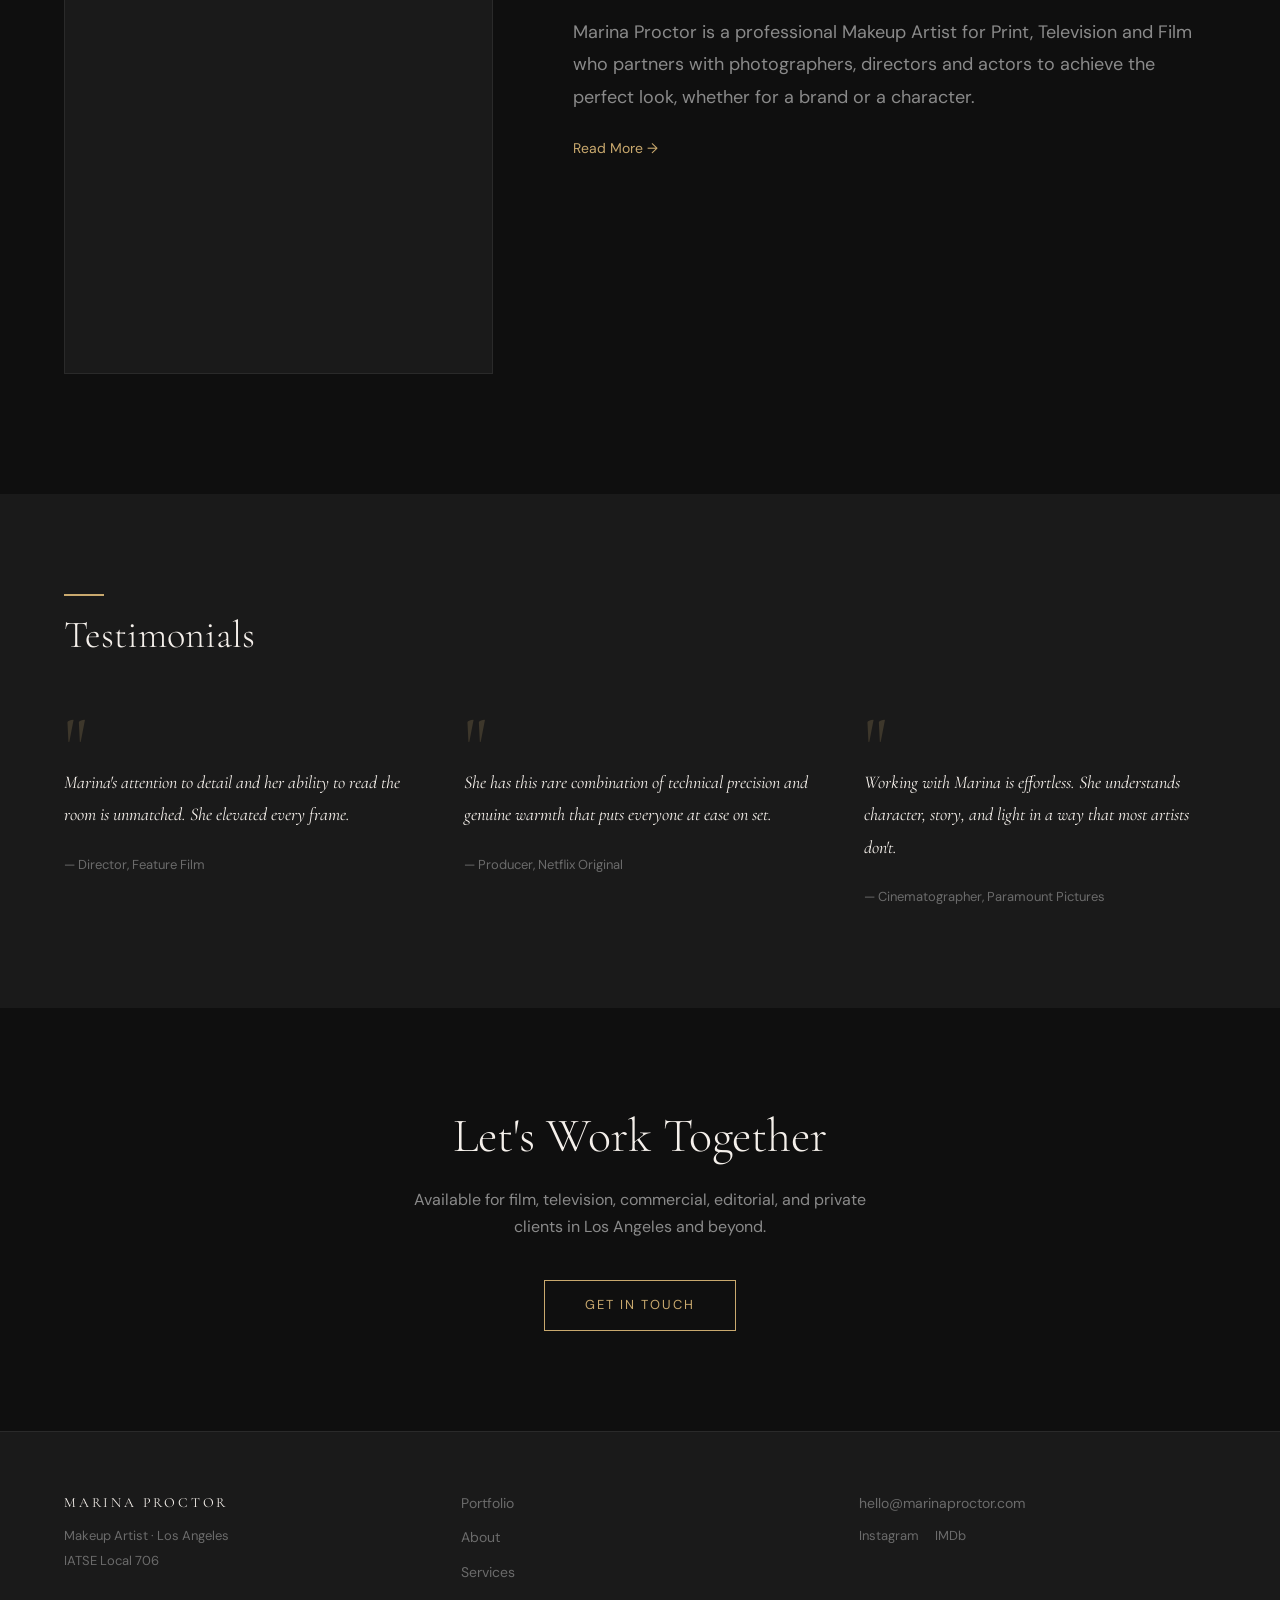
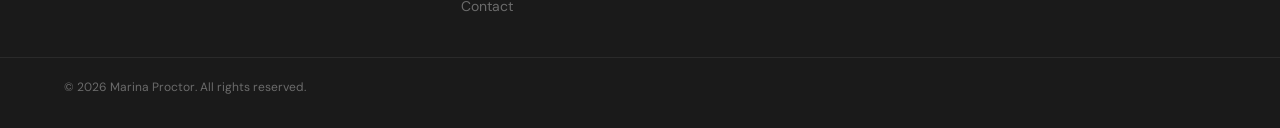
==== commit 3a14e784: "Add warm radial glow, noise texture, and gradient backgrounds - Body gets a subtle radial gold glow " ====
--- a/index.html
+++ b/index.html
@@ -43,7 +43,7 @@
     </section>
 
     <!-- Credibility Bar -->
-    <section class="credibility-bar">
+    <section class="credibility-bar bg-secondary-section">
       <div class="container">
         <div class="credibility-list">
           <span>Universal</span>
@@ -138,7 +138,7 @@
     </section>
 
     <!-- Testimonials -->
-    <section class="testimonials">
+    <section class="testimonials bg-secondary-section">
       <div class="container">
         <div class="section-heading reveal">
           <h2>Testimonials</h2>
@@ -176,7 +176,7 @@
   </main>
 
   <!-- Footer -->
-  <footer class="footer">
+  <footer class="footer bg-secondary-section">
     <div class="container footer-inner">
       <div class="footer-brand">
         <p class="footer-logo">Marina Proctor</p>
--- a/css/styles.css
+++ b/css/styles.css
@@ -32,6 +32,8 @@
 body {
   font-family: 'DM Sans', sans-serif;
   background-color: var(--bg-primary);
+  background-image: radial-gradient(ellipse at 50% 0%, rgba(201, 169, 110, 0.03) 0%, transparent 70%);
+  background-attachment: fixed;
   color: var(--text-primary);
   line-height: 1.6;
   -webkit-font-smoothing: antialiased;
@@ -40,6 +42,18 @@
   flex-direction: column;
 }
 
+body::after {
+  content: '';
+  position: fixed;
+  inset: 0;
+  z-index: 1;
+  pointer-events: none;
+  opacity: 0.03;
+  background-image: url("data:image/svg+xml,%3Csvg viewBox='0 0 256 256' xmlns='http://www.w3.org/2000/svg'%3E%3Cfilter id='noise'%3E%3CfeTurbulence type='fractalNoise' baseFrequency='0.9' numOctaves='4' stitchTiles='stitch'/%3E%3C/filter%3E%3Crect width='100%25' height='100%25' filter='url(%23noise)'/%3E%3C/svg%3E");
+  background-repeat: repeat;
+  background-size: 256px 256px;
+}
+
 body.menu-open {
   overflow: hidden;
 }
@@ -79,6 +93,13 @@
   font-family: 'Cormorant Garamond', serif;
   line-height: 1.2;
   font-weight: 300;
+}
+
+/* Secondary background sections
+   ========================================================================== */
+
+.bg-secondary-section {
+  background: linear-gradient(180deg, var(--bg-secondary) 0%, rgba(26, 26, 26, 0.95) 100%);
 }
 
 /* Scroll Reveal
@@ -128,13 +149,57 @@
   width: 100%;
   z-index: 1000;
   height: 80px;
-  transition: background 0.3s ease, box-shadow 0.3s ease;
-}
-
-.navbar.scrolled {
-  background: rgba(15, 15, 15, 0.95);
-  backdrop-filter: blur(10px);
-  -webkit-backdrop-filter: blur(10px);
+  transition: all 0.4s ease;
+}
+
+.navbar.scrolled,
+.navbar.navbar-solid {
+  background: var(--accent-gold);
+  backdrop-filter: none;
+}
+
+.navbar.scrolled .navbar-logo,
+.navbar.navbar-solid .navbar-logo {
+  color: var(--bg-primary);
+}
+
+.navbar.scrolled .navbar-links li a,
+.navbar.navbar-solid .navbar-links li a {
+  color: var(--bg-primary);
+}
+
+.navbar.scrolled .navbar-links li a:hover,
+.navbar.navbar-solid .navbar-links li a:hover {
+  color: var(--bg-secondary);
+  border-bottom-color: var(--bg-primary);
+}
+
+.navbar.scrolled .navbar-links li a.active,
+.navbar.navbar-solid .navbar-links li a.active {
+  color: var(--bg-primary);
+  border-bottom-color: var(--bg-primary);
+}
+
+.navbar.scrolled .navbar-links li a.nav-cta,
+.navbar.navbar-solid .navbar-links li a.nav-cta {
+  border-color: var(--bg-primary);
+  color: var(--bg-primary);
+}
+
+.navbar.scrolled .navbar-links li a.nav-cta:hover,
+.navbar.navbar-solid .navbar-links li a.nav-cta:hover {
+  background: var(--bg-primary);
+  color: var(--accent-gold);
+}
+
+.navbar.scrolled .hamburger span,
+.navbar.navbar-solid .hamburger span {
+  background: var(--bg-primary);
+}
+
+.navbar.scrolled .hamburger.active span,
+.navbar.navbar-solid .hamburger.active span {
+  background: var(--text-primary);
 }
 
 .navbar-inner {
@@ -152,6 +217,7 @@
   font-weight: 400;
   color: var(--text-primary);
   z-index: 1001;
+  transition: color 0.4s ease;
 }
 
 .navbar-links {
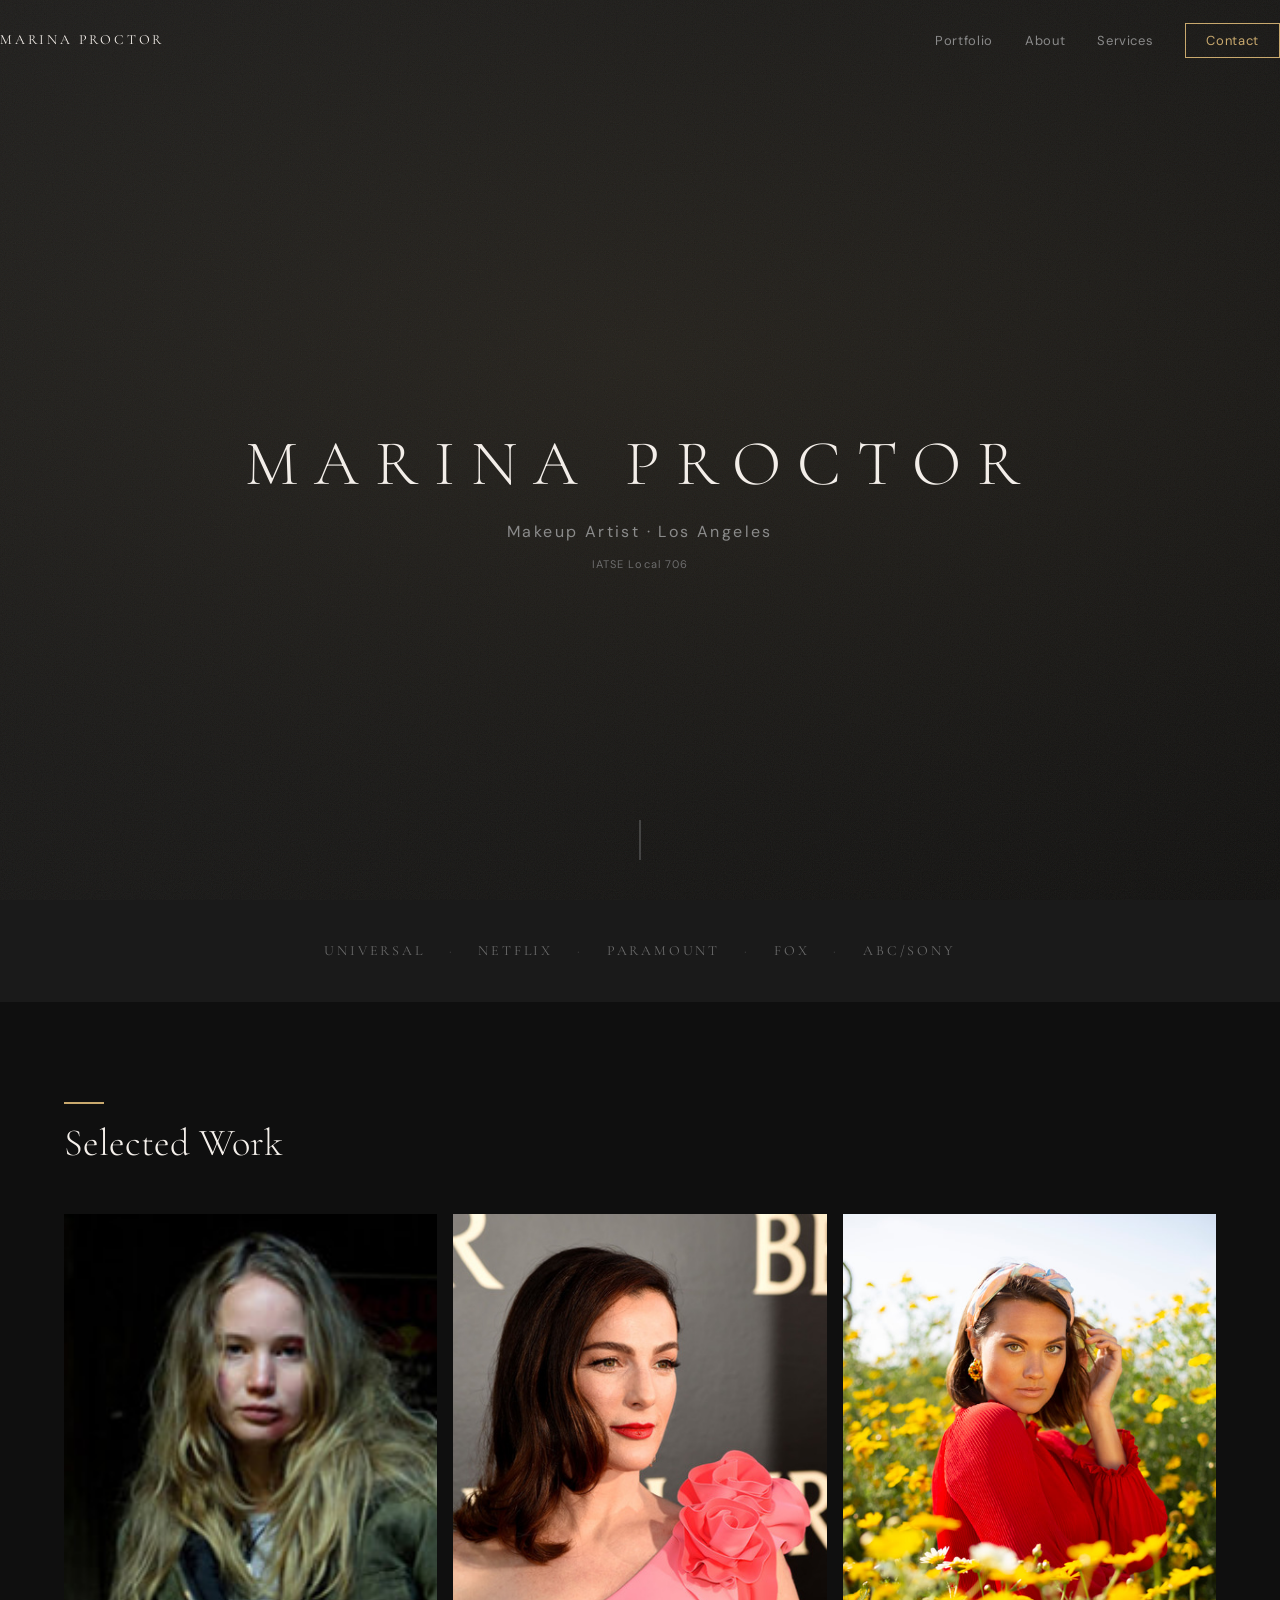
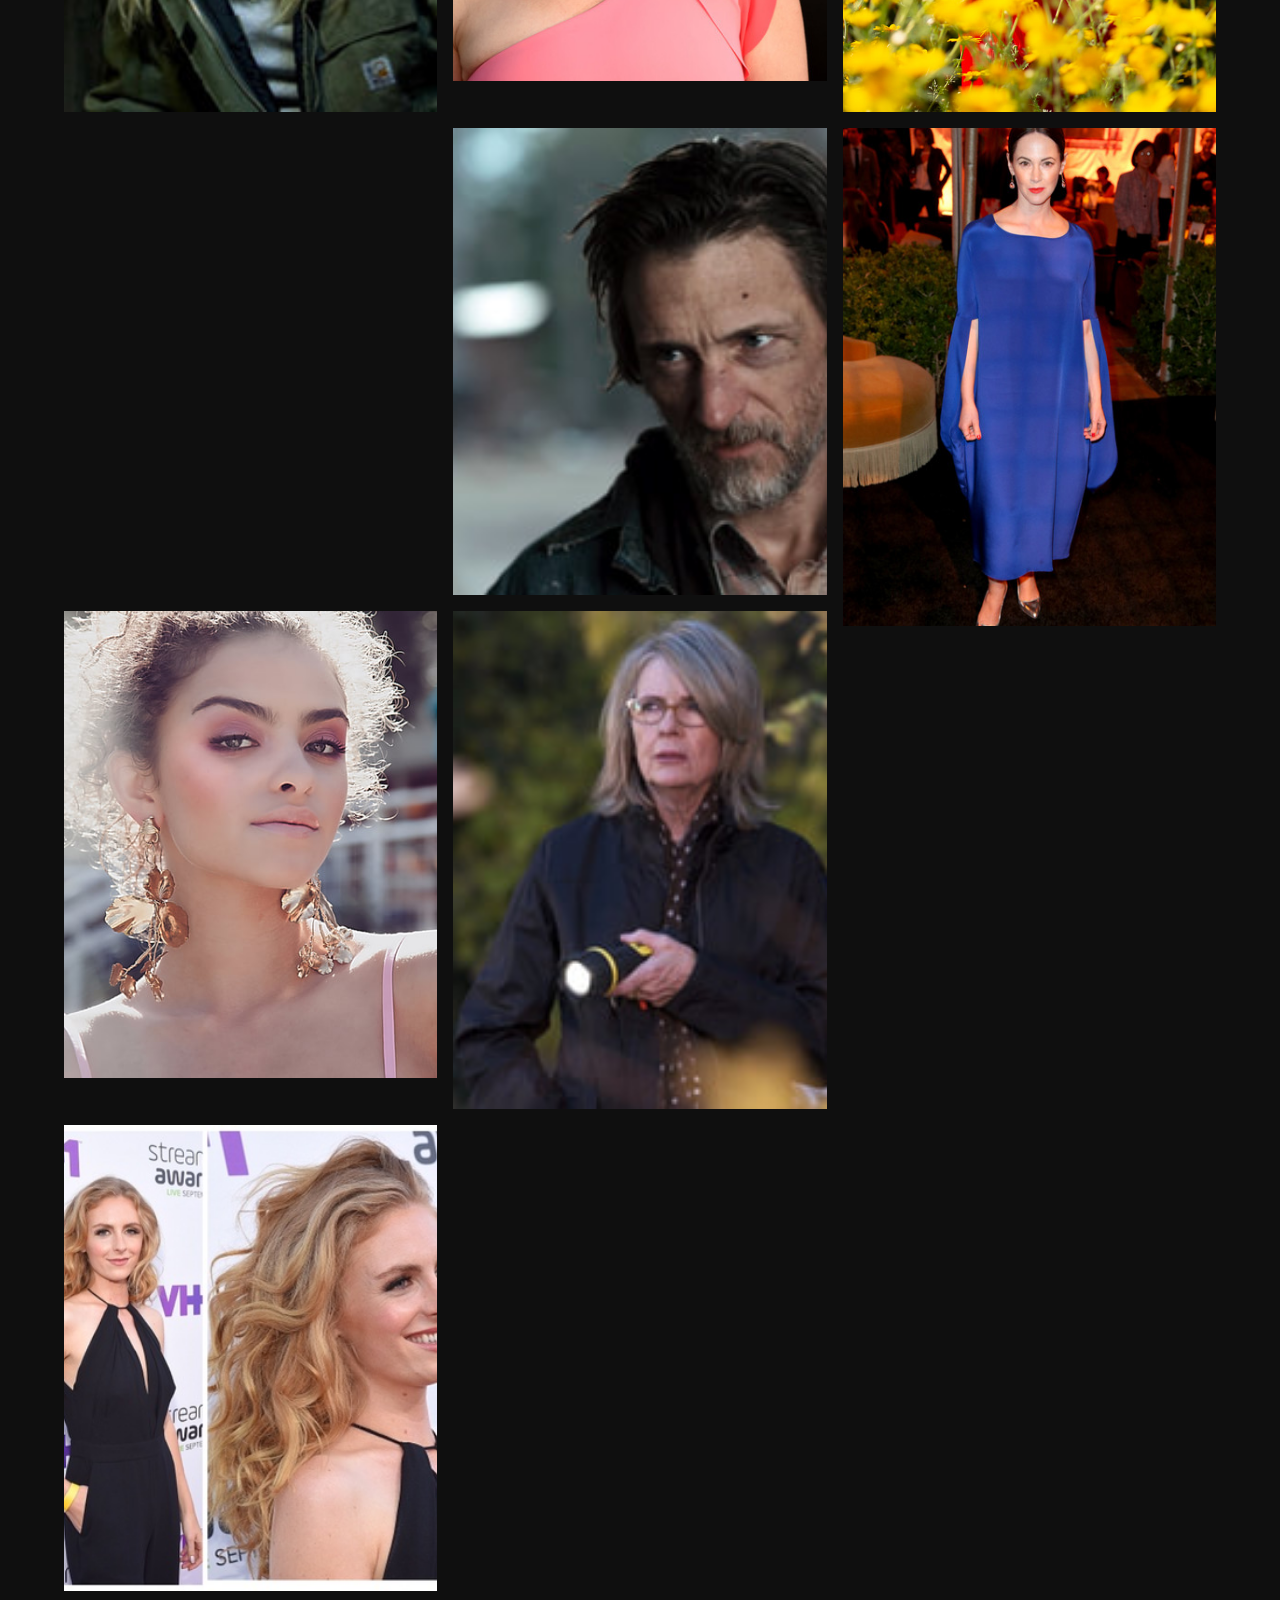
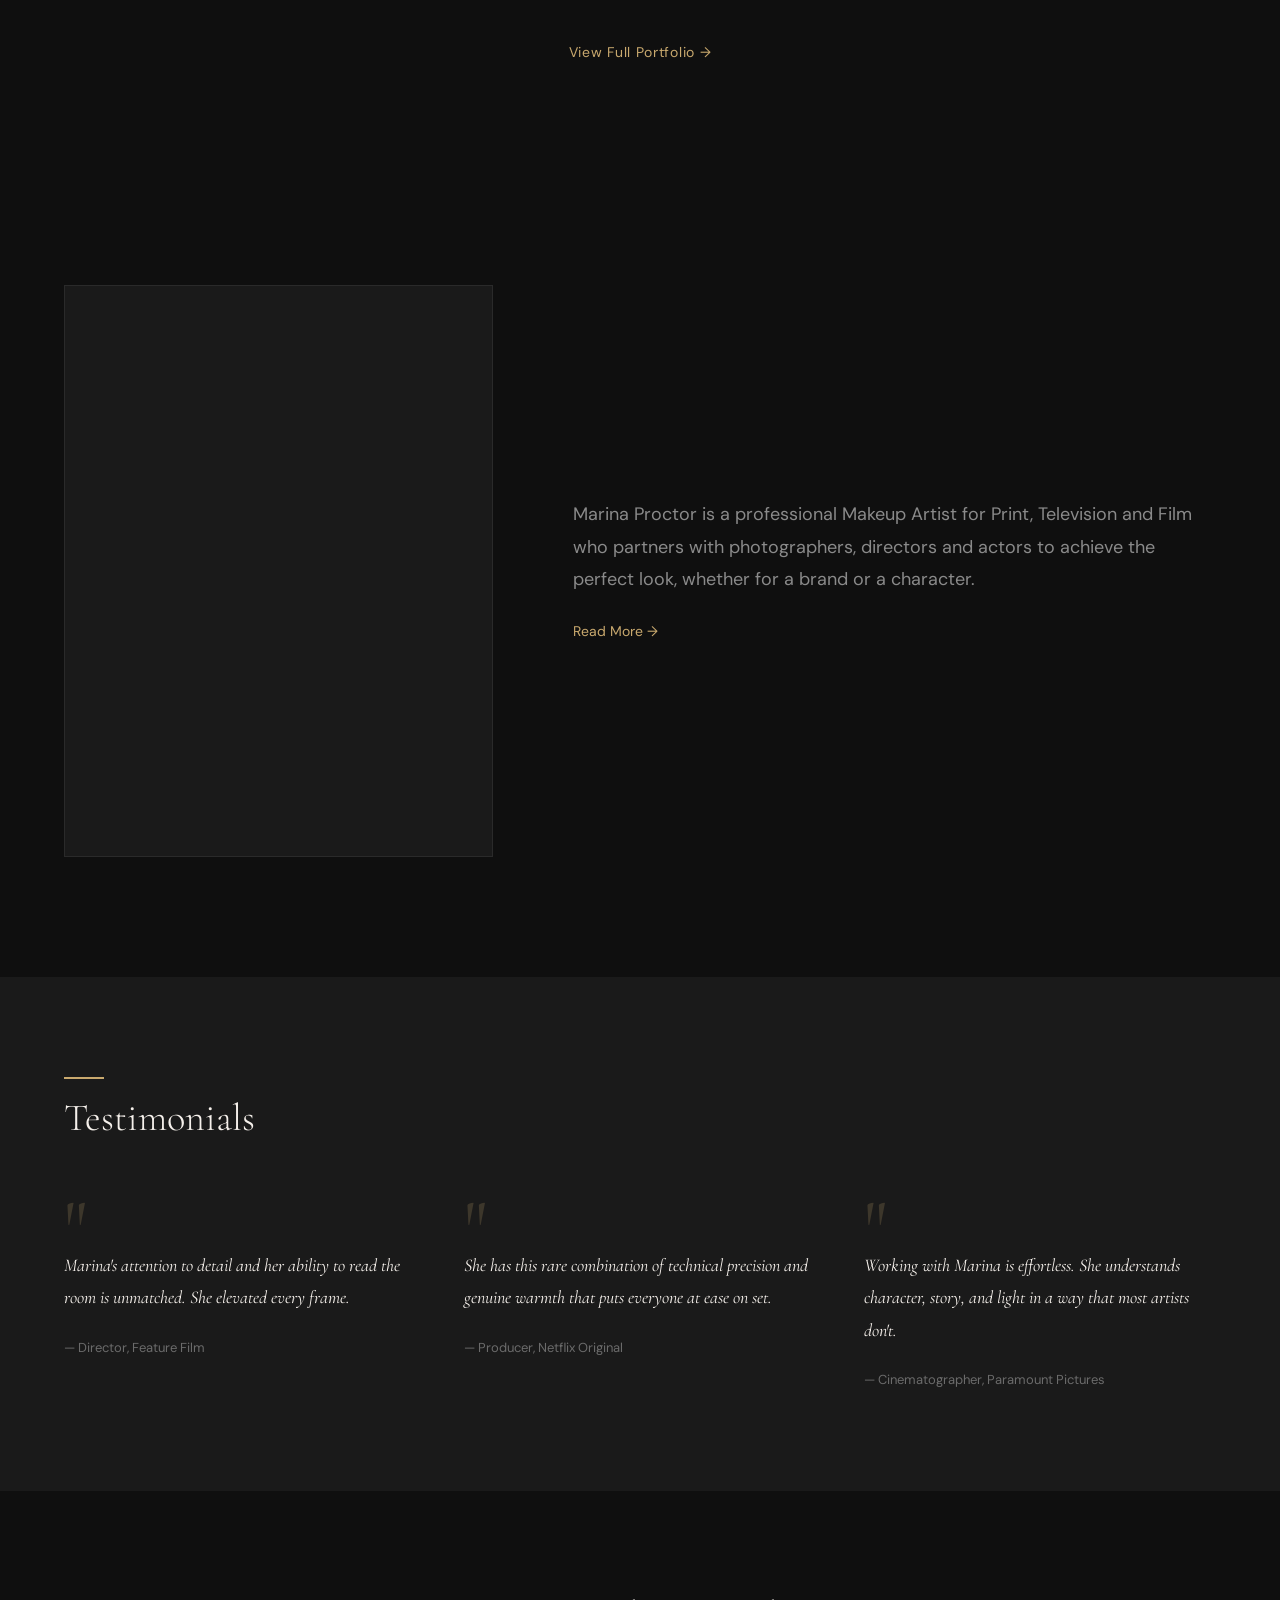
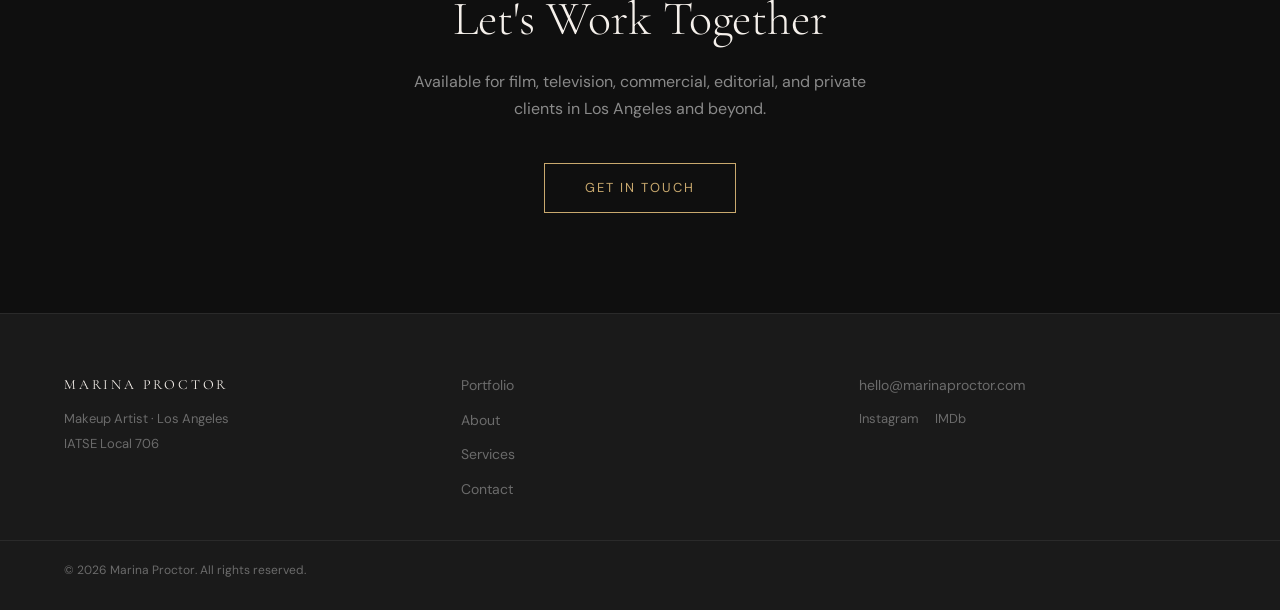
==== commit b1f9bc17: "Add portfolio images to repo; wire thumbnails and lightbox." ====
--- a/index.html
+++ b/index.html
@@ -14,7 +14,7 @@
 
   <!-- Navigation -->
   <nav class="navbar" id="navbar">
-    <div class="container navbar-inner">
+    <div class="navbar-inner">
       <a href="index.html" class="navbar-logo">Marina Proctor</a>
       <ul class="navbar-links" id="navLinks">
         <li><a href="portfolio.html">Portfolio</a></li>
@@ -43,7 +43,7 @@
     </section>
 
     <!-- Credibility Bar -->
-    <section class="credibility-bar bg-secondary-section">
+    <section class="credibility-bar">
       <div class="container">
         <div class="credibility-list">
           <span>Universal</span>
@@ -68,52 +68,75 @@
 
         <div class="work-grid">
           <div class="work-item span-2 reveal">
-            <div class="placeholder" style="aspect-ratio: 3/4; background: #1E1E1E;">Winter's Bone</div>
+            <div class="portfolio-thumb" style="aspect-ratio: 3/4; overflow: hidden;">
+              <img src="images/Film%20and%20TV/winters-bone-1_1.jpg" alt="" loading="lazy" style="width:100%;height:100%;object-fit:cover;display:block;">
+            </div>
             <div class="item-overlay">
               <span class="item-title">Winter's Bone</span>
               <span class="item-category">Film &amp; TV</span>
             </div>
           </div>
           <div class="work-item reveal">
-            <div class="placeholder" style="aspect-ratio: 4/5; background: #222222;">SAG Awards</div>
-            <div class="item-overlay">
-              <span class="item-title">SAG Awards</span>
+            <div class="portfolio-thumb" style="aspect-ratio: 4/5; overflow: hidden;">
+              <img src="images/Red%20Carpet/ayelet-zurer-premiere-paramount-pictures-ben-cilwzydyb2rl.jpg" alt="" loading="lazy" style="width:100%;height:100%;object-fit:cover;display:block;">
+            </div>
+            <div class="item-overlay">
+              <span class="item-title">Paramount Premiere</span>
               <span class="item-category">Red Carpet</span>
             </div>
           </div>
           <div class="work-item reveal">
-            <div class="placeholder" style="aspect-ratio: 3/4; background: #1A1A1E;">Vogue Italia</div>
-            <div class="item-overlay">
-              <span class="item-title">Vogue Italia</span>
-              <span class="item-category">Editorial</span>
-            </div>
-          </div>
-          <div class="work-item reveal">
-            <div class="placeholder" style="aspect-ratio: 4/5; background: #1C1C1C;">Toyota National Campaign</div>
-            <div class="item-overlay">
-              <span class="item-title">Toyota National Campaign</span>
-              <span class="item-category">Commercial</span>
+            <div class="portfolio-thumb" style="aspect-ratio: 3/4; overflow: hidden;">
+              <img src="images/Beauty/laura037.jpg" alt="" loading="lazy" style="width:100%;height:100%;object-fit:cover;display:block;">
+            </div>
+            <div class="item-overlay">
+              <span class="item-title">Beauty Portrait</span>
+              <span class="item-category">Beauty</span>
+            </div>
+          </div>
+          <div class="work-item reveal">
+            <div class="portfolio-thumb" style="aspect-ratio: 4/5; overflow: hidden;">
+              <img src="images/Film%20and%20TV/johnhawkes.jpg" alt="" loading="lazy" style="width:100%;height:100%;object-fit:cover;display:block;">
+            </div>
+            <div class="item-overlay">
+              <span class="item-title">Character Makeup</span>
+              <span class="item-category">Film &amp; TV</span>
             </div>
           </div>
           <div class="work-item span-2 reveal">
-            <div class="placeholder" style="aspect-ratio: 3/4; background: #202020;">Netflix Original Series</div>
-            <div class="item-overlay">
-              <span class="item-title">Netflix Original Series</span>
+            <div class="portfolio-thumb" style="aspect-ratio: 3/4; overflow: hidden;">
+              <img src="images/Red%20Carpet/img-4825.jpg" alt="" loading="lazy" style="width:100%;height:100%;object-fit:cover;display:block;">
+            </div>
+            <div class="item-overlay">
+              <span class="item-title">Red Carpet</span>
+              <span class="item-category">Red Carpet</span>
+            </div>
+          </div>
+          <div class="work-item reveal">
+            <div class="portfolio-thumb" style="aspect-ratio: 4/5; overflow: hidden;">
+              <img src="images/Beauty/fresh.jpg" alt="" loading="lazy" style="width:100%;height:100%;object-fit:cover;display:block;">
+            </div>
+            <div class="item-overlay">
+              <span class="item-title">Fresh Beauty</span>
+              <span class="item-category">Beauty</span>
+            </div>
+          </div>
+          <div class="work-item reveal">
+            <div class="portfolio-thumb" style="aspect-ratio: 3/4; overflow: hidden;">
+              <img src="images/Film%20and%20TV/dc1-1619.jpg" alt="" loading="lazy" style="width:100%;height:100%;object-fit:cover;display:block;">
+            </div>
+            <div class="item-overlay">
+              <span class="item-title">On Set</span>
               <span class="item-category">Film &amp; TV</span>
             </div>
           </div>
           <div class="work-item reveal">
-            <div class="placeholder" style="aspect-ratio: 4/5; background: #1B1B1F;">Darling Companion</div>
-            <div class="item-overlay">
-              <span class="item-title">Darling Companion</span>
-              <span class="item-category">Film &amp; TV</span>
-            </div>
-          </div>
-          <div class="work-item reveal">
-            <div class="placeholder" style="aspect-ratio: 3/4; background: #232326;">Harper's Bazaar</div>
-            <div class="item-overlay">
-              <span class="item-title">Harper's Bazaar</span>
-              <span class="item-category">Editorial</span>
+            <div class="portfolio-thumb" style="aspect-ratio: 4/5; overflow: hidden;">
+              <img src="images/Red%20Carpet/img-3799.jpg" alt="" loading="lazy" style="width:100%;height:100%;object-fit:cover;display:block;">
+            </div>
+            <div class="item-overlay">
+              <span class="item-title">Red Carpet</span>
+              <span class="item-category">Red Carpet</span>
             </div>
           </div>
         </div>
@@ -138,7 +161,7 @@
     </section>
 
     <!-- Testimonials -->
-    <section class="testimonials bg-secondary-section">
+    <section class="testimonials">
       <div class="container">
         <div class="section-heading reveal">
           <h2>Testimonials</h2>
@@ -176,7 +199,7 @@
   </main>
 
   <!-- Footer -->
-  <footer class="footer bg-secondary-section">
+  <footer class="footer">
     <div class="container footer-inner">
       <div class="footer-brand">
         <p class="footer-logo">Marina Proctor</p>
--- a/css/styles.css
+++ b/css/styles.css
@@ -32,7 +32,9 @@
 body {
   font-family: 'DM Sans', sans-serif;
   background-color: var(--bg-primary);
-  background-image: radial-gradient(ellipse at 50% 0%, rgba(201, 169, 110, 0.03) 0%, transparent 70%);
+  background-image:
+    radial-gradient(ellipse 120% 80% at 50% -5%, rgba(201, 169, 110, 0.08) 0%, rgba(201, 169, 110, 0.03) 40%, transparent 100%),
+    radial-gradient(ellipse 100% 60% at 80% 105%, rgba(201, 169, 110, 0.05) 0%, rgba(201, 169, 110, 0.02) 40%, transparent 100%);
   background-attachment: fixed;
   color: var(--text-primary);
   line-height: 1.6;
@@ -48,7 +50,7 @@
   inset: 0;
   z-index: 1;
   pointer-events: none;
-  opacity: 0.03;
+  opacity: 0.06;
   background-image: url("data:image/svg+xml,%3Csvg viewBox='0 0 256 256' xmlns='http://www.w3.org/2000/svg'%3E%3Cfilter id='noise'%3E%3CfeTurbulence type='fractalNoise' baseFrequency='0.9' numOctaves='4' stitchTiles='stitch'/%3E%3C/filter%3E%3Crect width='100%25' height='100%25' filter='url(%23noise)'/%3E%3C/svg%3E");
   background-repeat: repeat;
   background-size: 256px 256px;
@@ -473,6 +475,15 @@
   padding-top: 100px;
 }
 
+.hero::before {
+  content: '';
+  position: absolute;
+  inset: 0;
+  background-image: radial-gradient(ellipse 150% 100% at 50% 40%, rgba(201, 169, 110, 0.09) 0%, rgba(201, 169, 110, 0.03) 50%, transparent 100%);
+  z-index: 0;
+  pointer-events: none;
+}
+
 .hero-content {
   position: relative;
   z-index: 1;
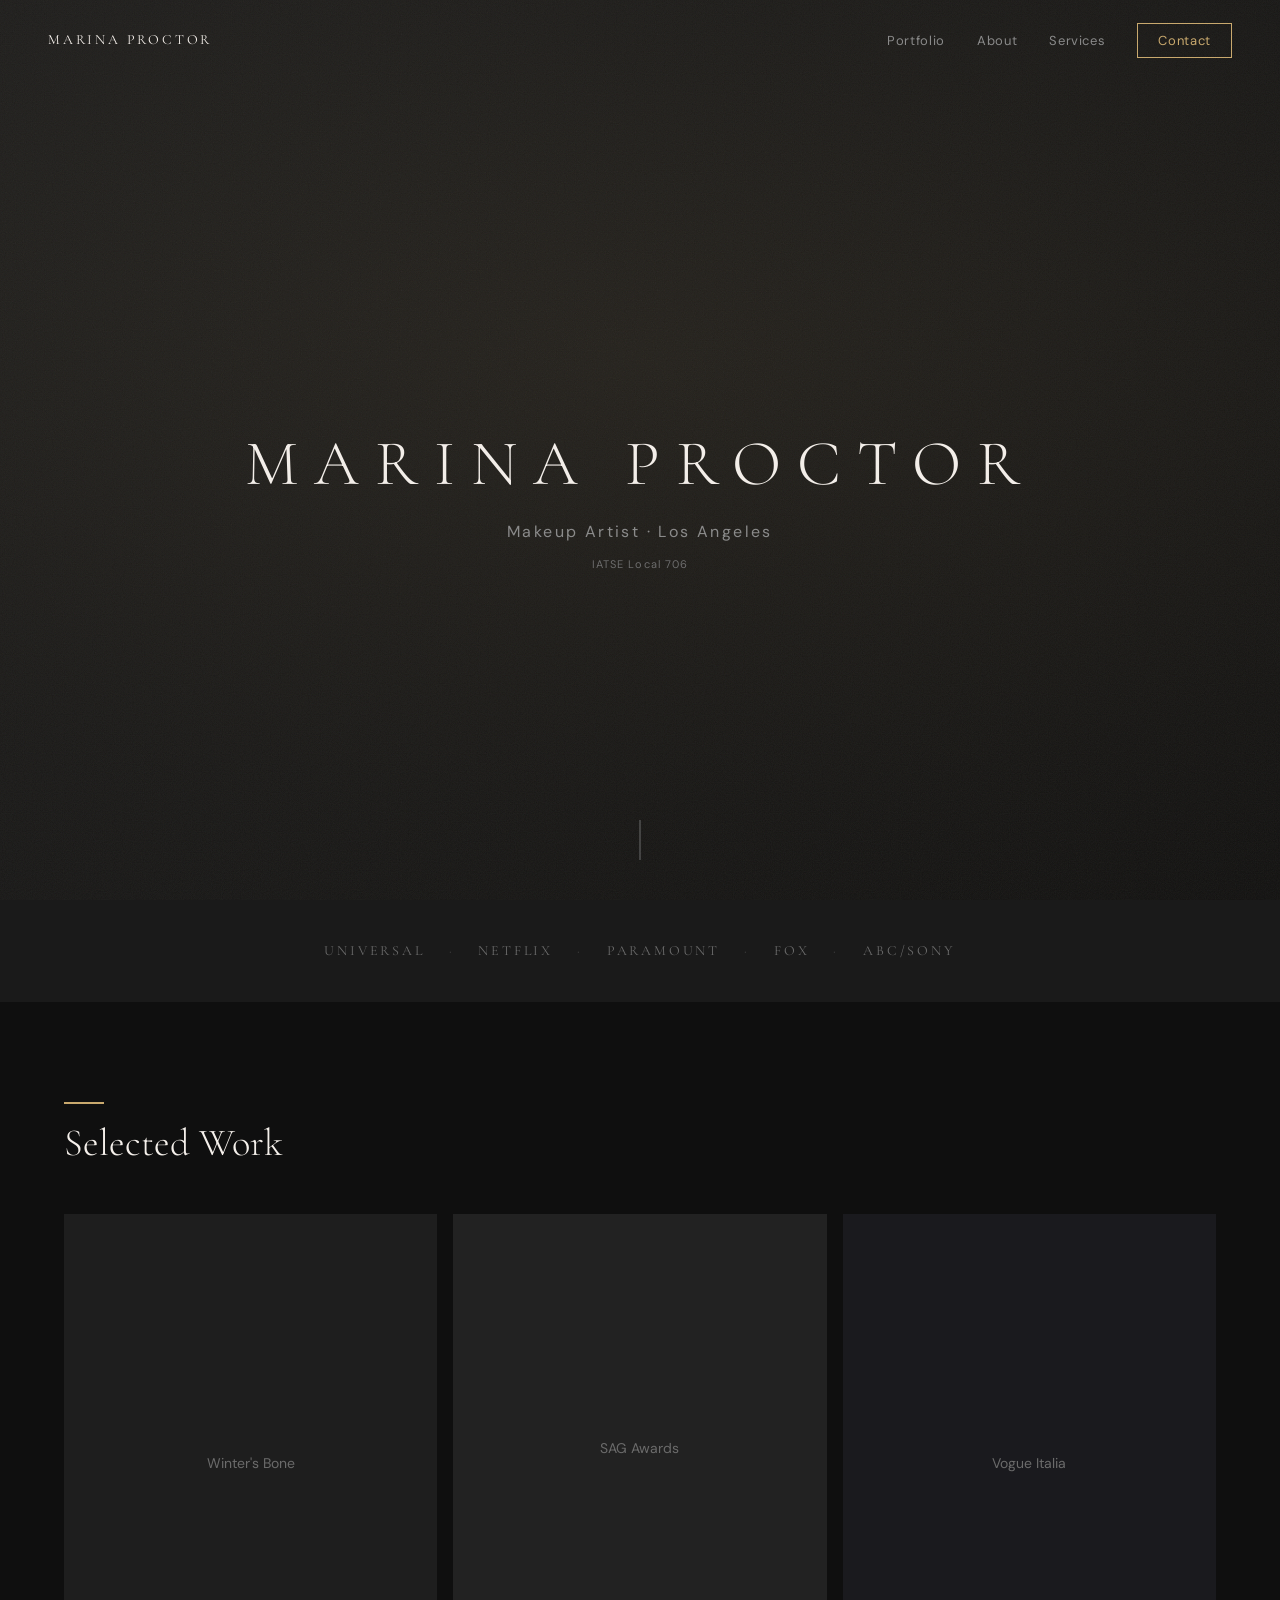
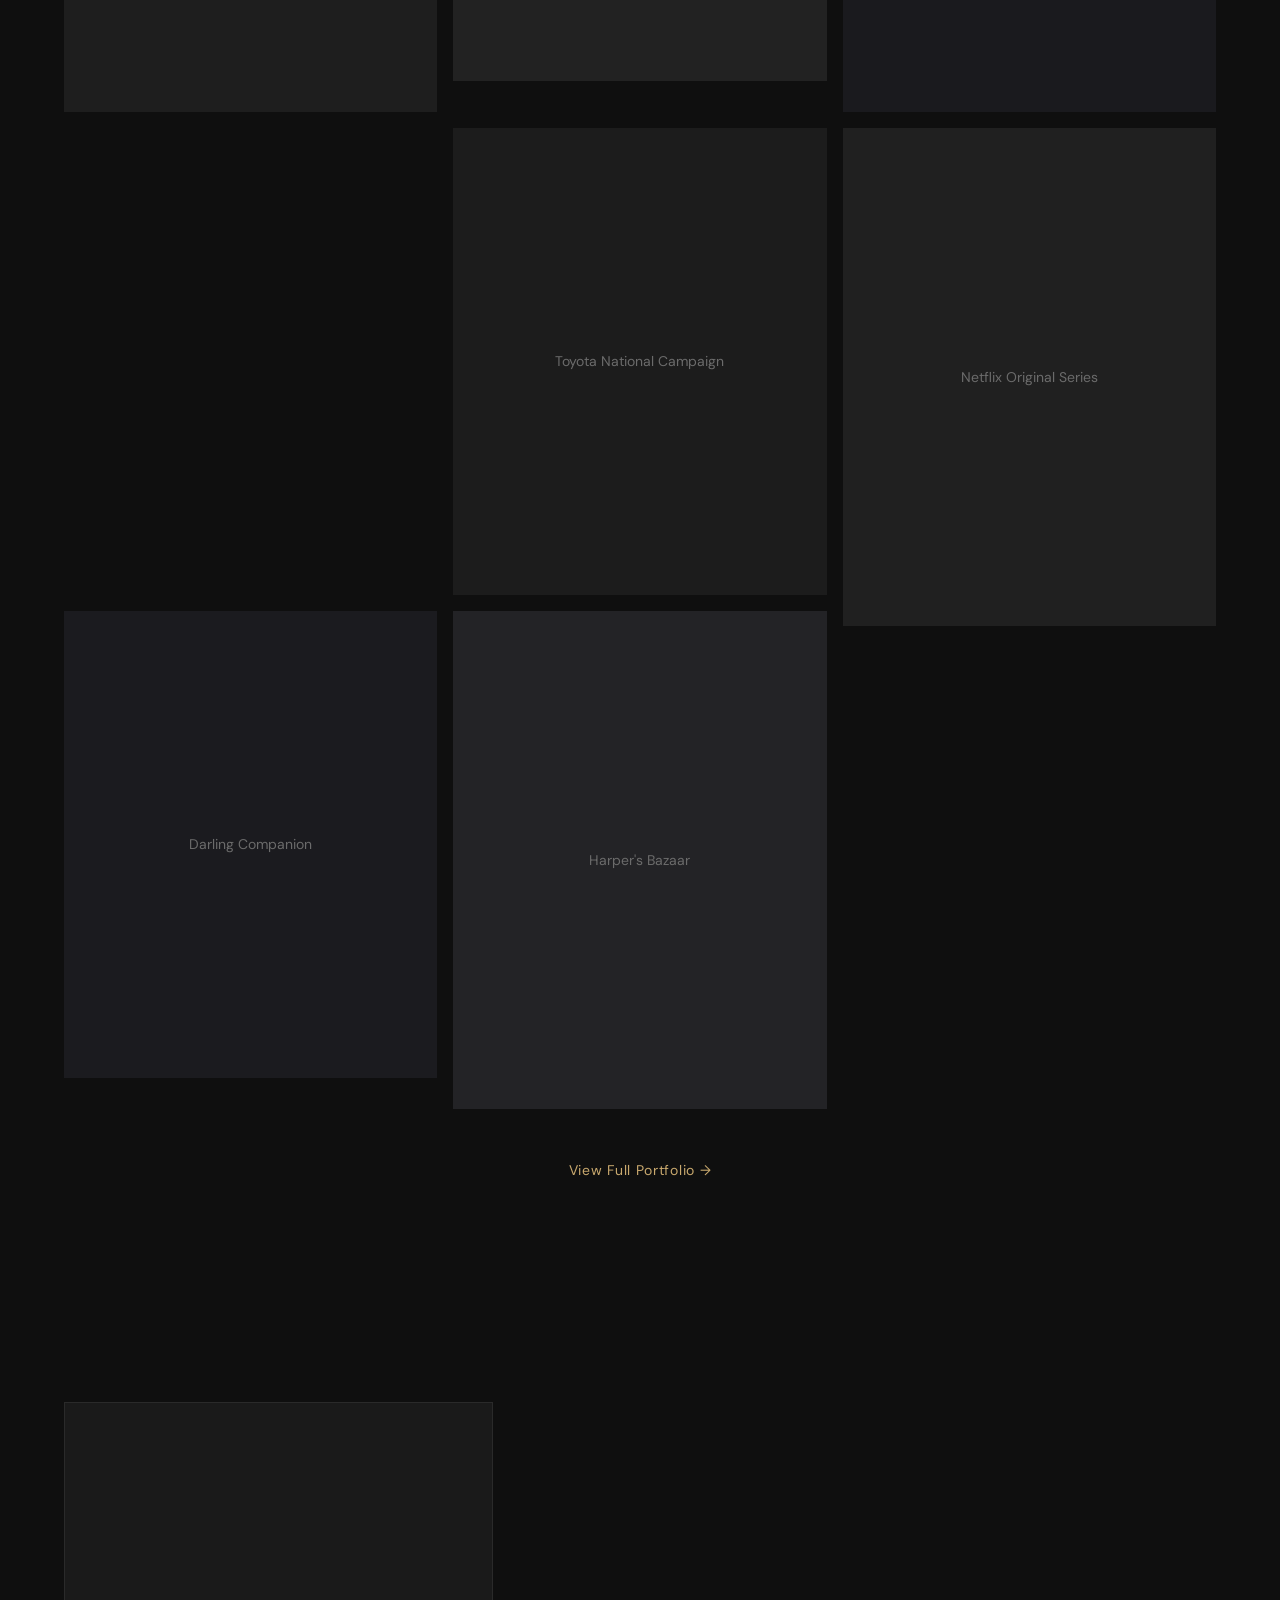
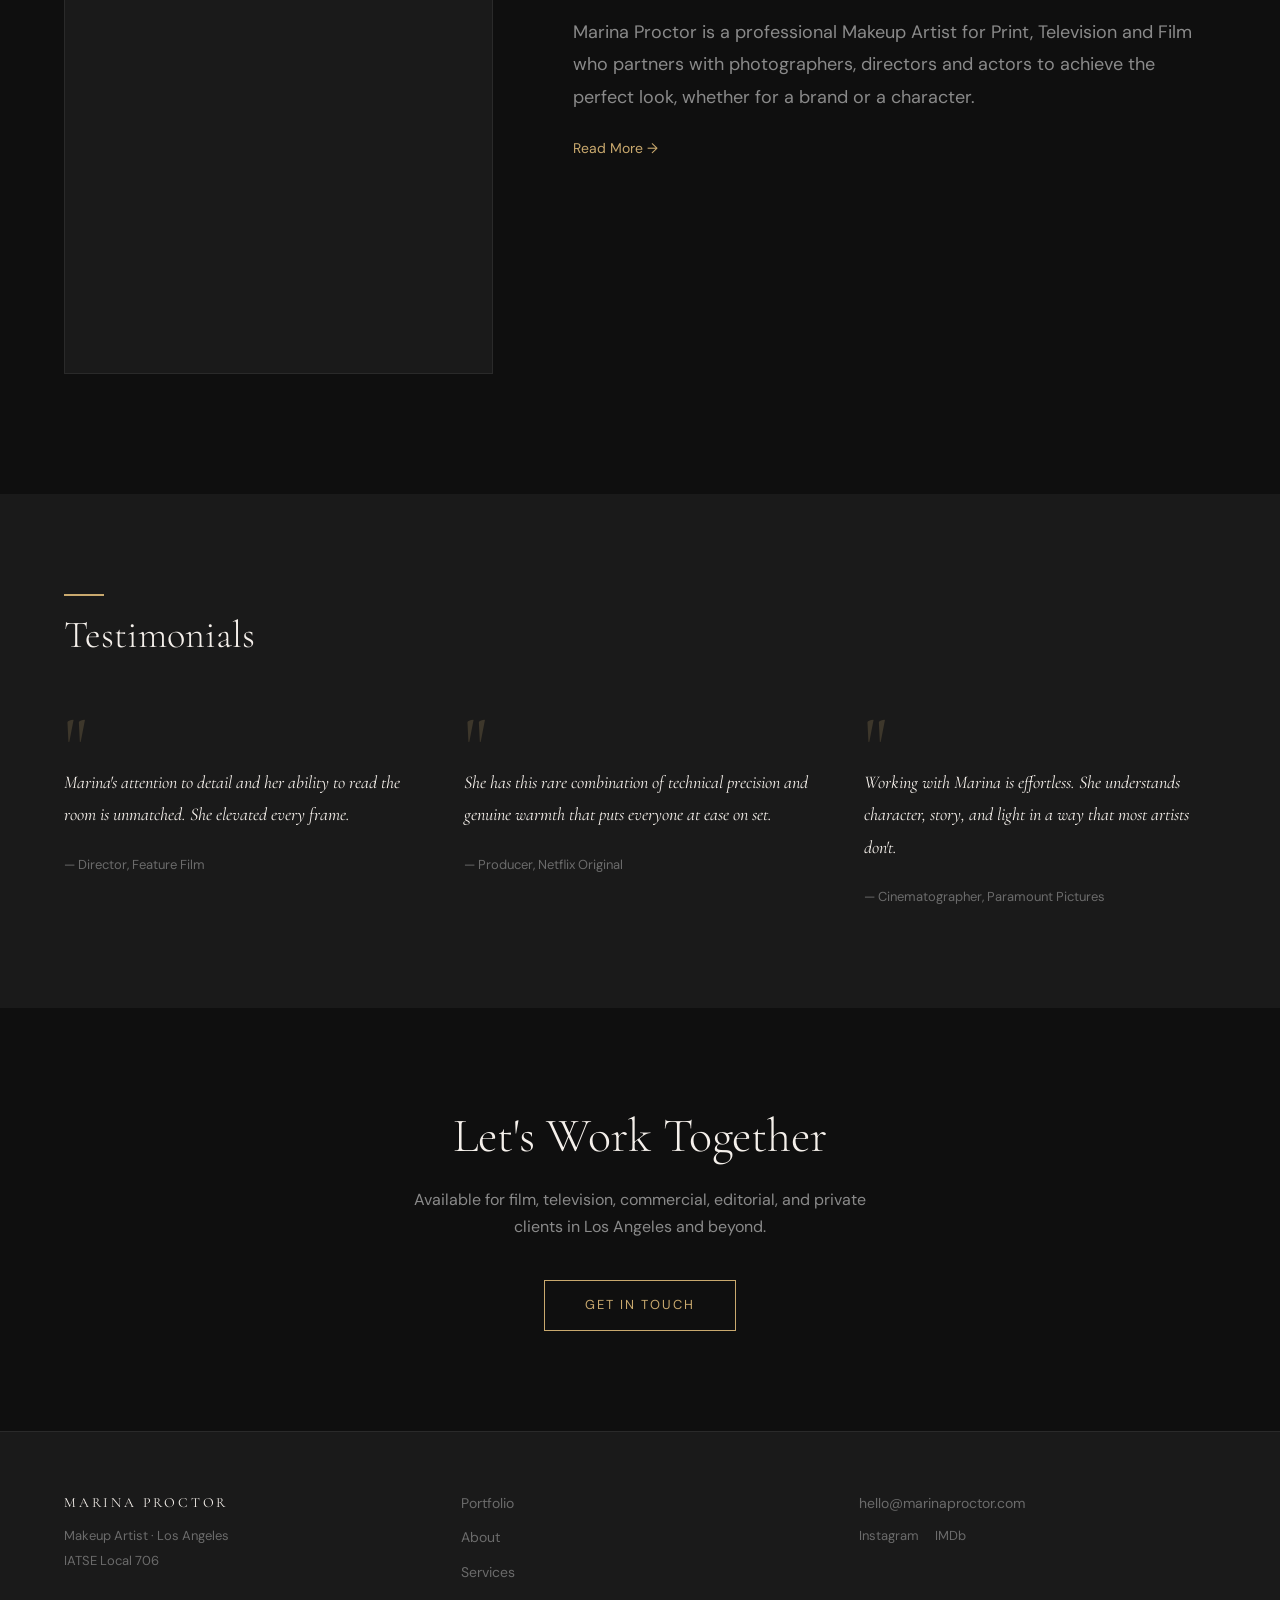
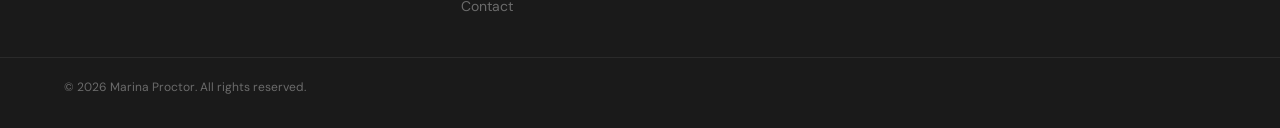
==== commit 2d765d6d: "Fix navbar: hamburger clickability on scroll + wider desktop layout BUG 1: Changed navbar transition" ====
--- a/index.html
+++ b/index.html
@@ -43,7 +43,7 @@
     </section>
 
     <!-- Credibility Bar -->
-    <section class="credibility-bar">
+    <section class="credibility-bar bg-secondary-section">
       <div class="container">
         <div class="credibility-list">
           <span>Universal</span>
@@ -68,75 +68,52 @@
 
         <div class="work-grid">
           <div class="work-item span-2 reveal">
-            <div class="portfolio-thumb" style="aspect-ratio: 3/4; overflow: hidden;">
-              <img src="images/Film%20and%20TV/winters-bone-1_1.jpg" alt="" loading="lazy" style="width:100%;height:100%;object-fit:cover;display:block;">
-            </div>
+            <div class="placeholder" style="aspect-ratio: 3/4; background: #1E1E1E;">Winter's Bone</div>
             <div class="item-overlay">
               <span class="item-title">Winter's Bone</span>
               <span class="item-category">Film &amp; TV</span>
             </div>
           </div>
           <div class="work-item reveal">
-            <div class="portfolio-thumb" style="aspect-ratio: 4/5; overflow: hidden;">
-              <img src="images/Red%20Carpet/ayelet-zurer-premiere-paramount-pictures-ben-cilwzydyb2rl.jpg" alt="" loading="lazy" style="width:100%;height:100%;object-fit:cover;display:block;">
-            </div>
-            <div class="item-overlay">
-              <span class="item-title">Paramount Premiere</span>
+            <div class="placeholder" style="aspect-ratio: 4/5; background: #222222;">SAG Awards</div>
+            <div class="item-overlay">
+              <span class="item-title">SAG Awards</span>
               <span class="item-category">Red Carpet</span>
             </div>
           </div>
           <div class="work-item reveal">
-            <div class="portfolio-thumb" style="aspect-ratio: 3/4; overflow: hidden;">
-              <img src="images/Beauty/laura037.jpg" alt="" loading="lazy" style="width:100%;height:100%;object-fit:cover;display:block;">
-            </div>
-            <div class="item-overlay">
-              <span class="item-title">Beauty Portrait</span>
-              <span class="item-category">Beauty</span>
-            </div>
-          </div>
-          <div class="work-item reveal">
-            <div class="portfolio-thumb" style="aspect-ratio: 4/5; overflow: hidden;">
-              <img src="images/Film%20and%20TV/johnhawkes.jpg" alt="" loading="lazy" style="width:100%;height:100%;object-fit:cover;display:block;">
-            </div>
-            <div class="item-overlay">
-              <span class="item-title">Character Makeup</span>
+            <div class="placeholder" style="aspect-ratio: 3/4; background: #1A1A1E;">Vogue Italia</div>
+            <div class="item-overlay">
+              <span class="item-title">Vogue Italia</span>
+              <span class="item-category">Editorial</span>
+            </div>
+          </div>
+          <div class="work-item reveal">
+            <div class="placeholder" style="aspect-ratio: 4/5; background: #1C1C1C;">Toyota National Campaign</div>
+            <div class="item-overlay">
+              <span class="item-title">Toyota National Campaign</span>
+              <span class="item-category">Commercial</span>
+            </div>
+          </div>
+          <div class="work-item span-2 reveal">
+            <div class="placeholder" style="aspect-ratio: 3/4; background: #202020;">Netflix Original Series</div>
+            <div class="item-overlay">
+              <span class="item-title">Netflix Original Series</span>
               <span class="item-category">Film &amp; TV</span>
             </div>
           </div>
-          <div class="work-item span-2 reveal">
-            <div class="portfolio-thumb" style="aspect-ratio: 3/4; overflow: hidden;">
-              <img src="images/Red%20Carpet/img-4825.jpg" alt="" loading="lazy" style="width:100%;height:100%;object-fit:cover;display:block;">
-            </div>
-            <div class="item-overlay">
-              <span class="item-title">Red Carpet</span>
-              <span class="item-category">Red Carpet</span>
-            </div>
-          </div>
-          <div class="work-item reveal">
-            <div class="portfolio-thumb" style="aspect-ratio: 4/5; overflow: hidden;">
-              <img src="images/Beauty/fresh.jpg" alt="" loading="lazy" style="width:100%;height:100%;object-fit:cover;display:block;">
-            </div>
-            <div class="item-overlay">
-              <span class="item-title">Fresh Beauty</span>
-              <span class="item-category">Beauty</span>
-            </div>
-          </div>
-          <div class="work-item reveal">
-            <div class="portfolio-thumb" style="aspect-ratio: 3/4; overflow: hidden;">
-              <img src="images/Film%20and%20TV/dc1-1619.jpg" alt="" loading="lazy" style="width:100%;height:100%;object-fit:cover;display:block;">
-            </div>
-            <div class="item-overlay">
-              <span class="item-title">On Set</span>
+          <div class="work-item reveal">
+            <div class="placeholder" style="aspect-ratio: 4/5; background: #1B1B1F;">Darling Companion</div>
+            <div class="item-overlay">
+              <span class="item-title">Darling Companion</span>
               <span class="item-category">Film &amp; TV</span>
             </div>
           </div>
           <div class="work-item reveal">
-            <div class="portfolio-thumb" style="aspect-ratio: 4/5; overflow: hidden;">
-              <img src="images/Red%20Carpet/img-3799.jpg" alt="" loading="lazy" style="width:100%;height:100%;object-fit:cover;display:block;">
-            </div>
-            <div class="item-overlay">
-              <span class="item-title">Red Carpet</span>
-              <span class="item-category">Red Carpet</span>
+            <div class="placeholder" style="aspect-ratio: 3/4; background: #232326;">Harper's Bazaar</div>
+            <div class="item-overlay">
+              <span class="item-title">Harper's Bazaar</span>
+              <span class="item-category">Editorial</span>
             </div>
           </div>
         </div>
@@ -161,7 +138,7 @@
     </section>
 
     <!-- Testimonials -->
-    <section class="testimonials">
+    <section class="testimonials bg-secondary-section">
       <div class="container">
         <div class="section-heading reveal">
           <h2>Testimonials</h2>
@@ -199,7 +176,7 @@
   </main>
 
   <!-- Footer -->
-  <footer class="footer">
+  <footer class="footer bg-secondary-section">
     <div class="container footer-inner">
       <div class="footer-brand">
         <p class="footer-logo">Marina Proctor</p>
--- a/css/styles.css
+++ b/css/styles.css
@@ -151,7 +151,7 @@
   width: 100%;
   z-index: 1000;
   height: 80px;
-  transition: all 0.4s ease;
+  transition: background 0.4s ease;
 }
 
 .navbar.scrolled,
@@ -209,6 +209,16 @@
   align-items: center;
   justify-content: space-between;
   height: 80px;
+  width: 100%;
+  max-width: 1440px;
+  margin: 0 auto;
+  padding: 0 32px;
+}
+
+@media (min-width: 1024px) {
+  .navbar-inner {
+    padding: 0 48px;
+  }
 }
 
 .navbar-logo {
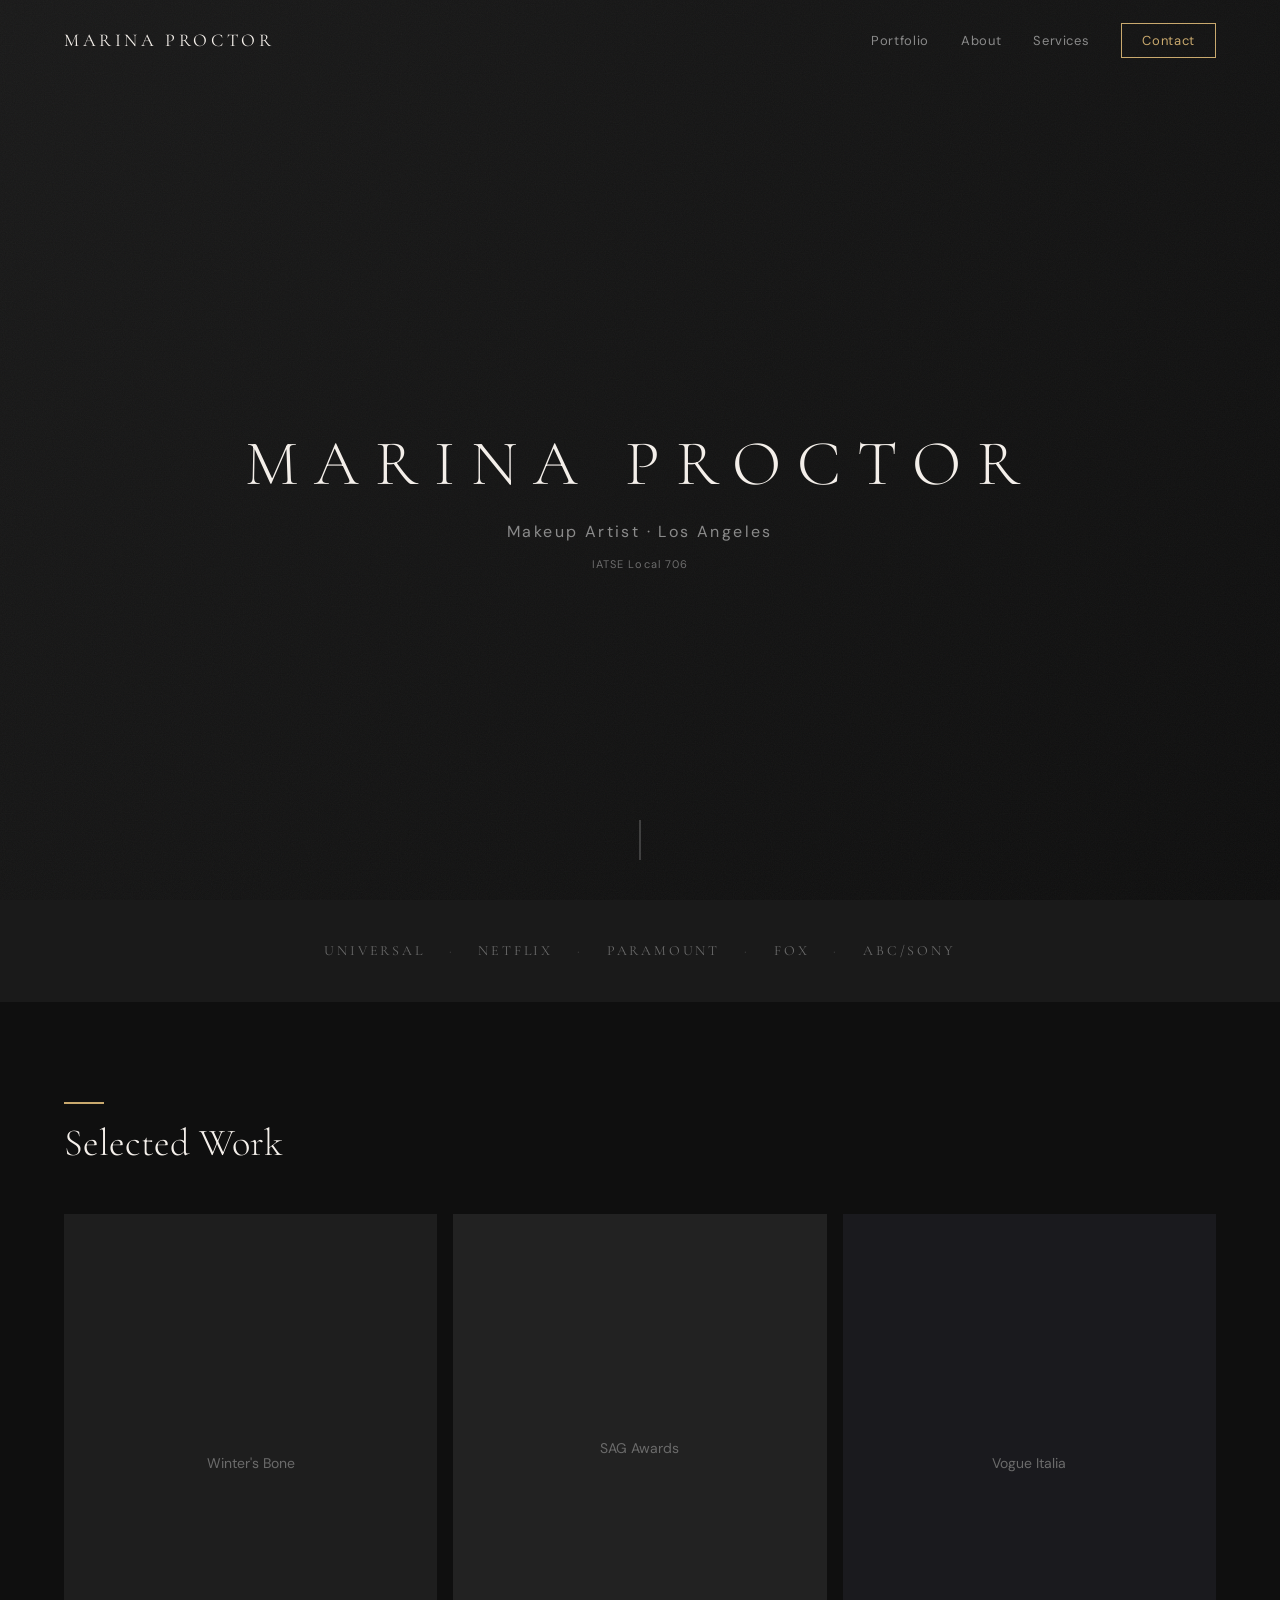
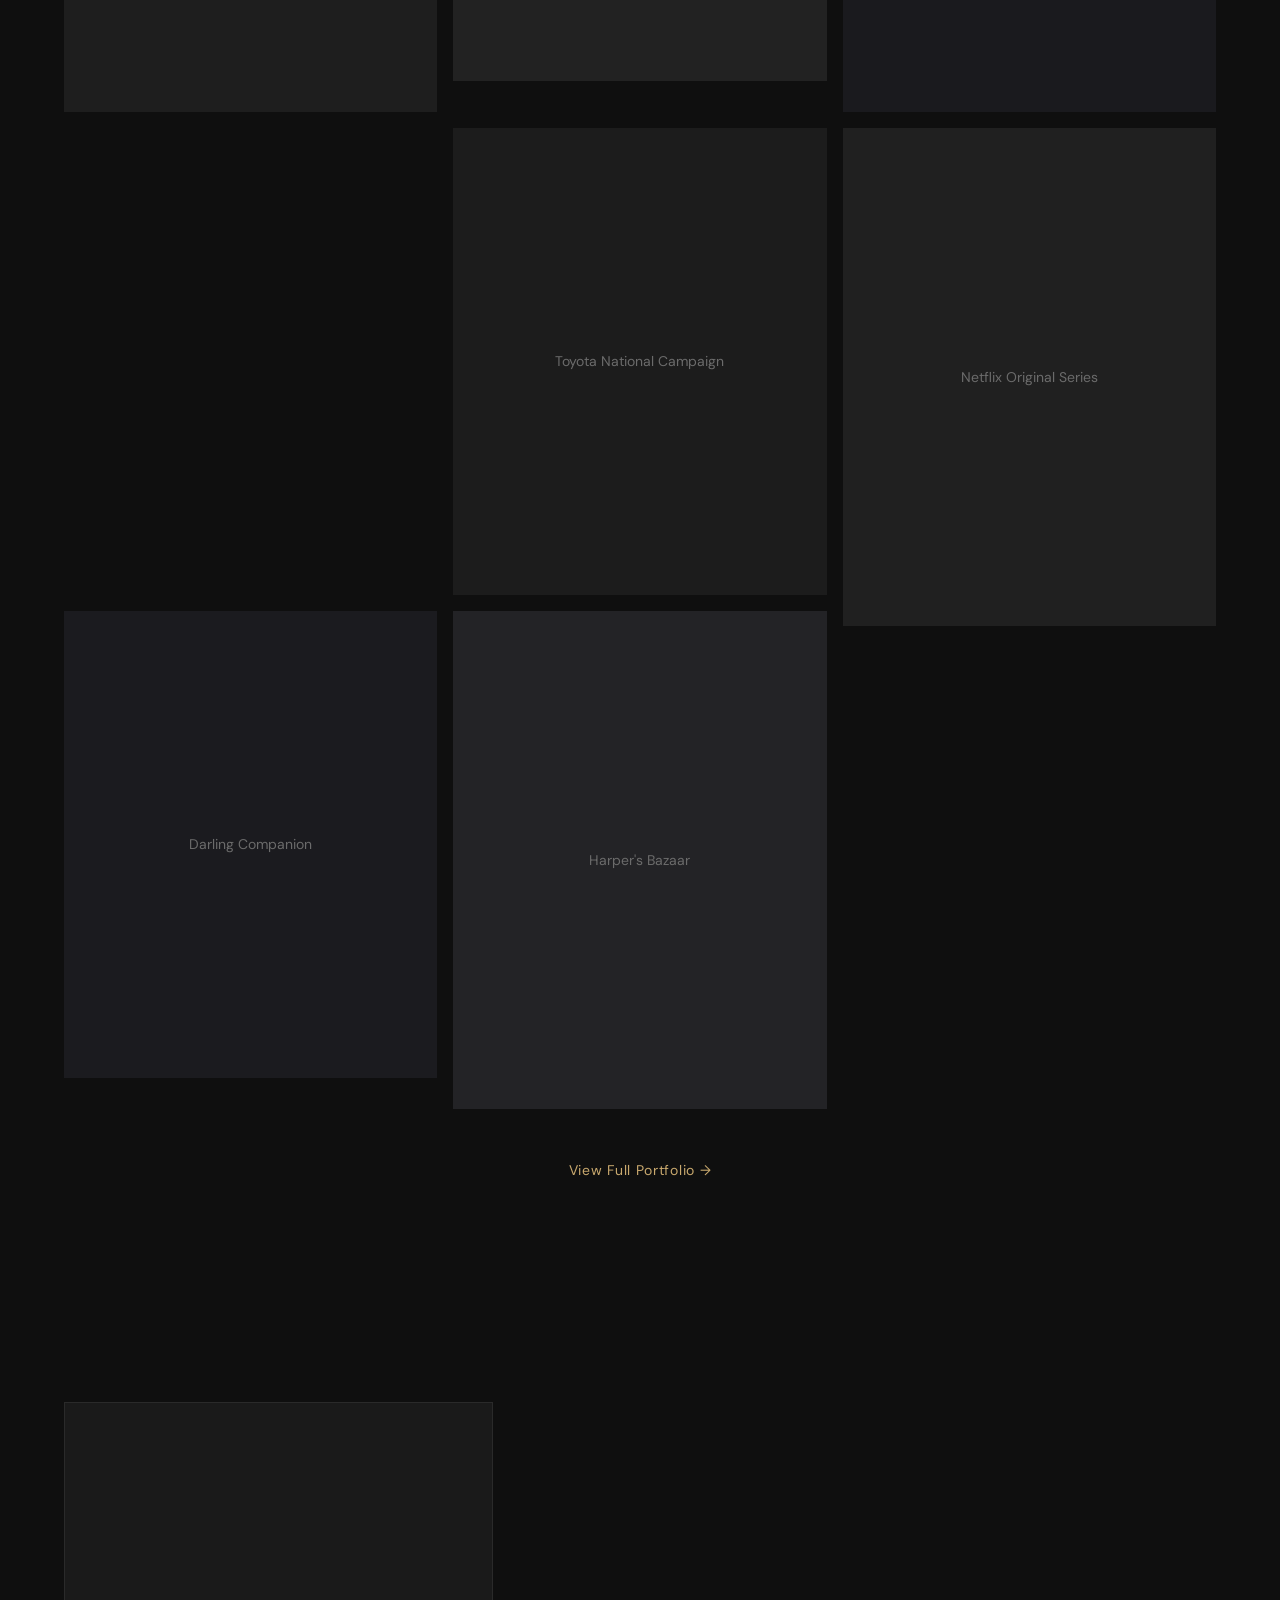
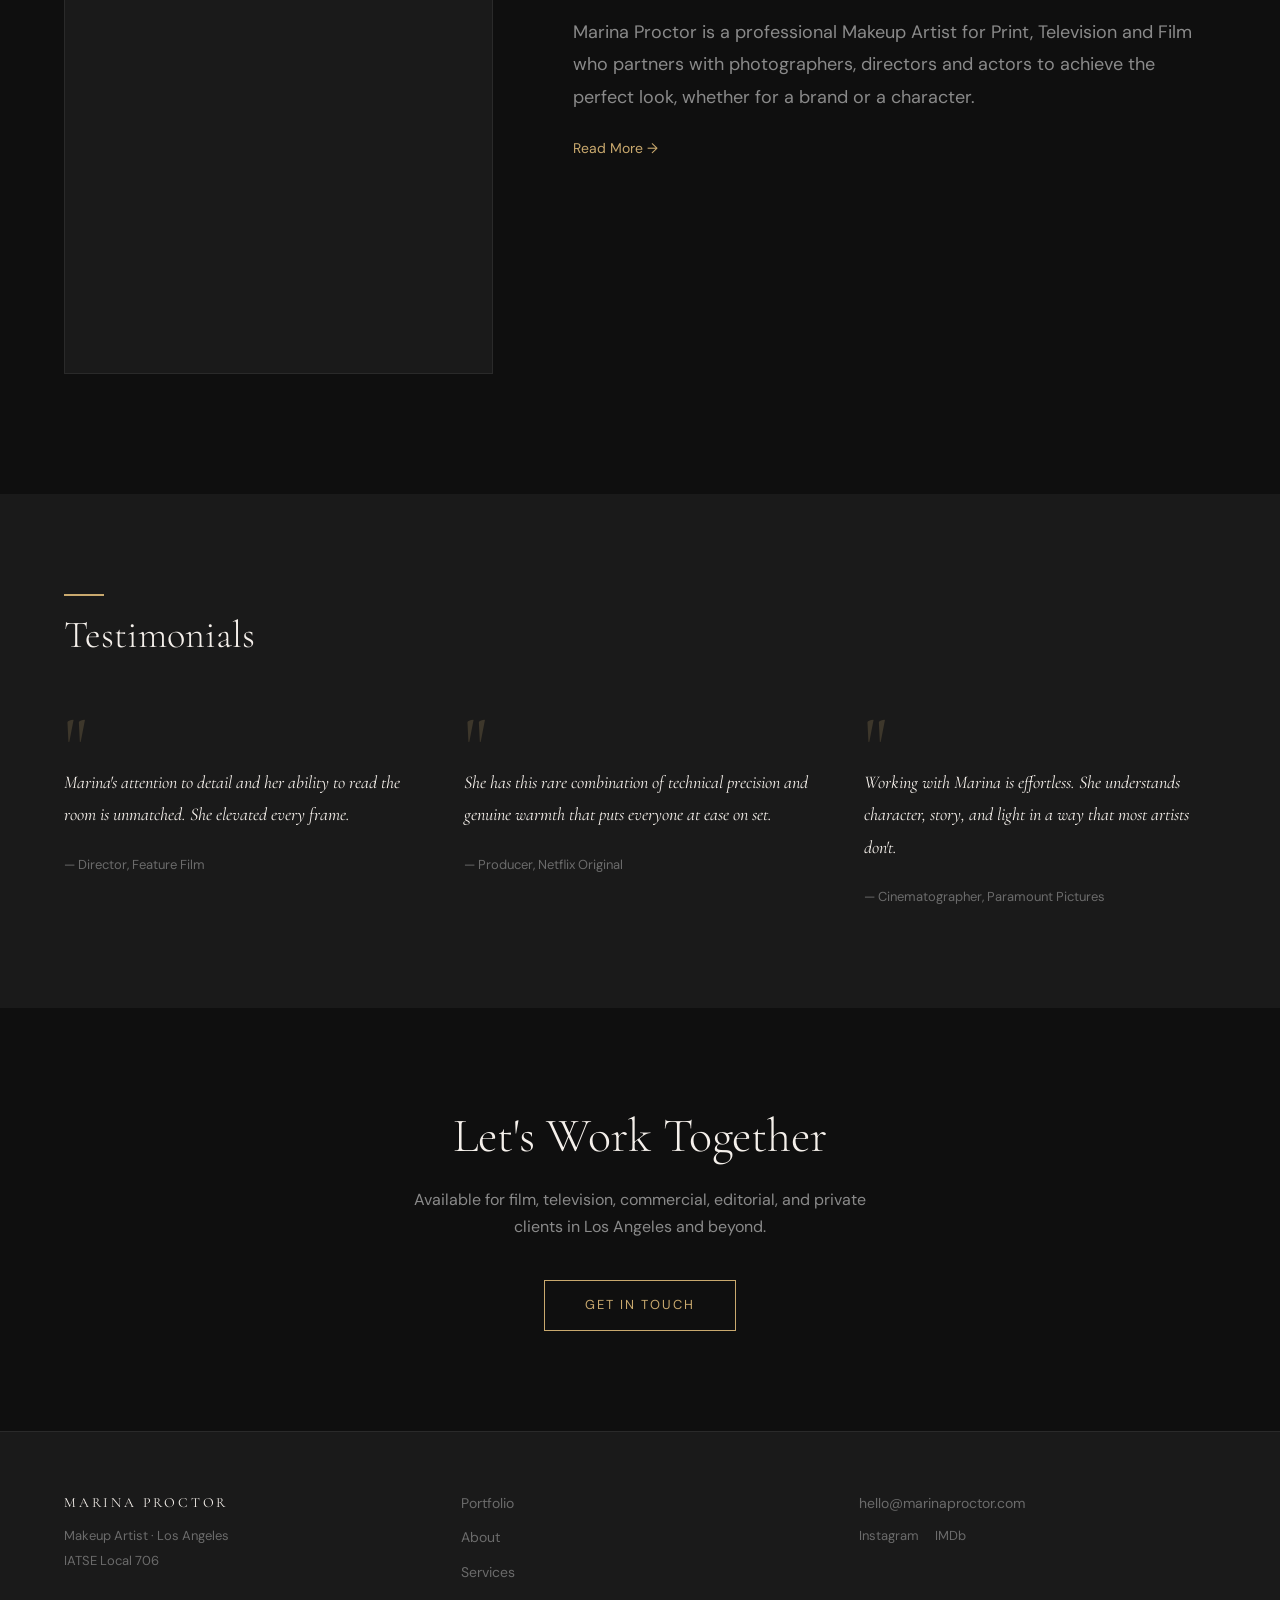
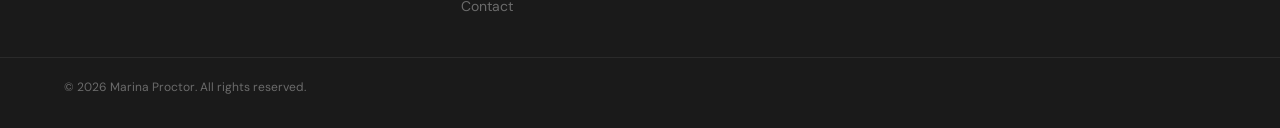
==== commit c53da08a: "Clean up background: neutral depth gradient, no gold tints - Body background: neutral charcoal gradi" ====
--- a/index.html
+++ b/index.html
@@ -43,7 +43,7 @@
     </section>
 
     <!-- Credibility Bar -->
-    <section class="credibility-bar bg-secondary-section">
+    <section class="credibility-bar">
       <div class="container">
         <div class="credibility-list">
           <span>Universal</span>
@@ -138,7 +138,7 @@
     </section>
 
     <!-- Testimonials -->
-    <section class="testimonials bg-secondary-section">
+    <section class="testimonials">
       <div class="container">
         <div class="section-heading reveal">
           <h2>Testimonials</h2>
@@ -176,7 +176,7 @@
   </main>
 
   <!-- Footer -->
-  <footer class="footer bg-secondary-section">
+  <footer class="footer">
     <div class="container footer-inner">
       <div class="footer-brand">
         <p class="footer-logo">Marina Proctor</p>
--- a/css/styles.css
+++ b/css/styles.css
@@ -31,10 +31,8 @@
 
 body {
   font-family: 'DM Sans', sans-serif;
-  background-color: var(--bg-primary);
-  background-image:
-    radial-gradient(ellipse 120% 80% at 50% -5%, rgba(201, 169, 110, 0.08) 0%, rgba(201, 169, 110, 0.03) 40%, transparent 100%),
-    radial-gradient(ellipse 100% 60% at 80% 105%, rgba(201, 169, 110, 0.05) 0%, rgba(201, 169, 110, 0.02) 40%, transparent 100%);
+  background-color: #0F0F0F;
+  background-image: radial-gradient(ellipse 150% 100% at 50% 0%, #181818 0%, #0F0F0F 100%);
   background-attachment: fixed;
   color: var(--text-primary);
   line-height: 1.6;
@@ -50,7 +48,7 @@
   inset: 0;
   z-index: 1;
   pointer-events: none;
-  opacity: 0.06;
+  opacity: 0.04;
   background-image: url("data:image/svg+xml,%3Csvg viewBox='0 0 256 256' xmlns='http://www.w3.org/2000/svg'%3E%3Cfilter id='noise'%3E%3CfeTurbulence type='fractalNoise' baseFrequency='0.9' numOctaves='4' stitchTiles='stitch'/%3E%3C/filter%3E%3Crect width='100%25' height='100%25' filter='url(%23noise)'/%3E%3C/svg%3E");
   background-repeat: repeat;
   background-size: 256px 256px;
@@ -99,10 +97,6 @@
 
 /* Secondary background sections
    ========================================================================== */
-
-.bg-secondary-section {
-  background: linear-gradient(180deg, var(--bg-secondary) 0%, rgba(26, 26, 26, 0.95) 100%);
-}
 
 /* Scroll Reveal
    ========================================================================== */
@@ -206,26 +200,20 @@
 
 .navbar-inner {
   display: flex;
+  justify-content: space-between;
   align-items: center;
-  justify-content: space-between;
   height: 80px;
   width: 100%;
-  max-width: 1440px;
-  margin: 0 auto;
-  padding: 0 32px;
-}
-
-@media (min-width: 1024px) {
-  .navbar-inner {
-    padding: 0 48px;
-  }
+  max-width: none;
+  margin: 0;
+  padding: 0 5%;
 }
 
 .navbar-logo {
   font-family: 'Cormorant Garamond', serif;
   text-transform: uppercase;
   letter-spacing: 0.2em;
-  font-size: 14px;
+  font-size: 18px;
   font-weight: 400;
   color: var(--text-primary);
   z-index: 1001;
@@ -485,15 +473,6 @@
   padding-top: 100px;
 }
 
-.hero::before {
-  content: '';
-  position: absolute;
-  inset: 0;
-  background-image: radial-gradient(ellipse 150% 100% at 50% 40%, rgba(201, 169, 110, 0.09) 0%, rgba(201, 169, 110, 0.03) 50%, transparent 100%);
-  z-index: 0;
-  pointer-events: none;
-}
-
 .hero-content {
   position: relative;
   z-index: 1;
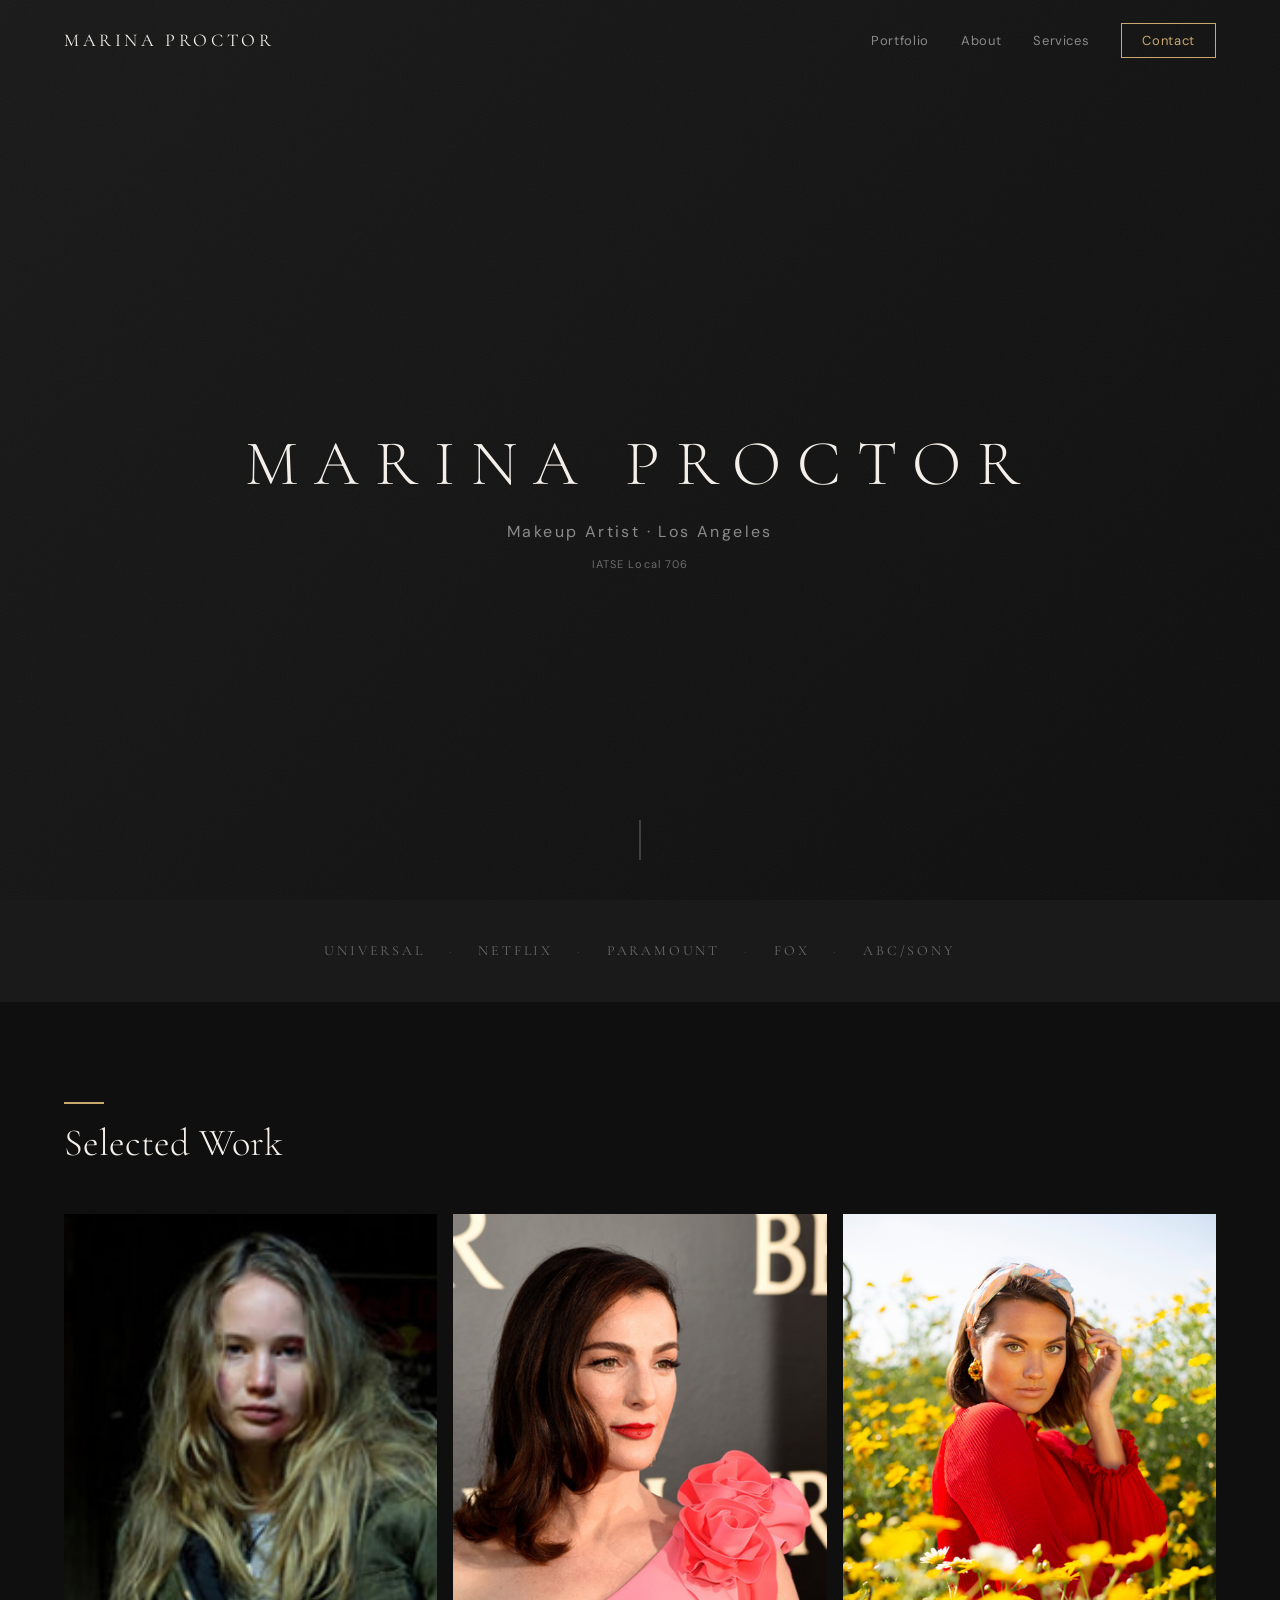
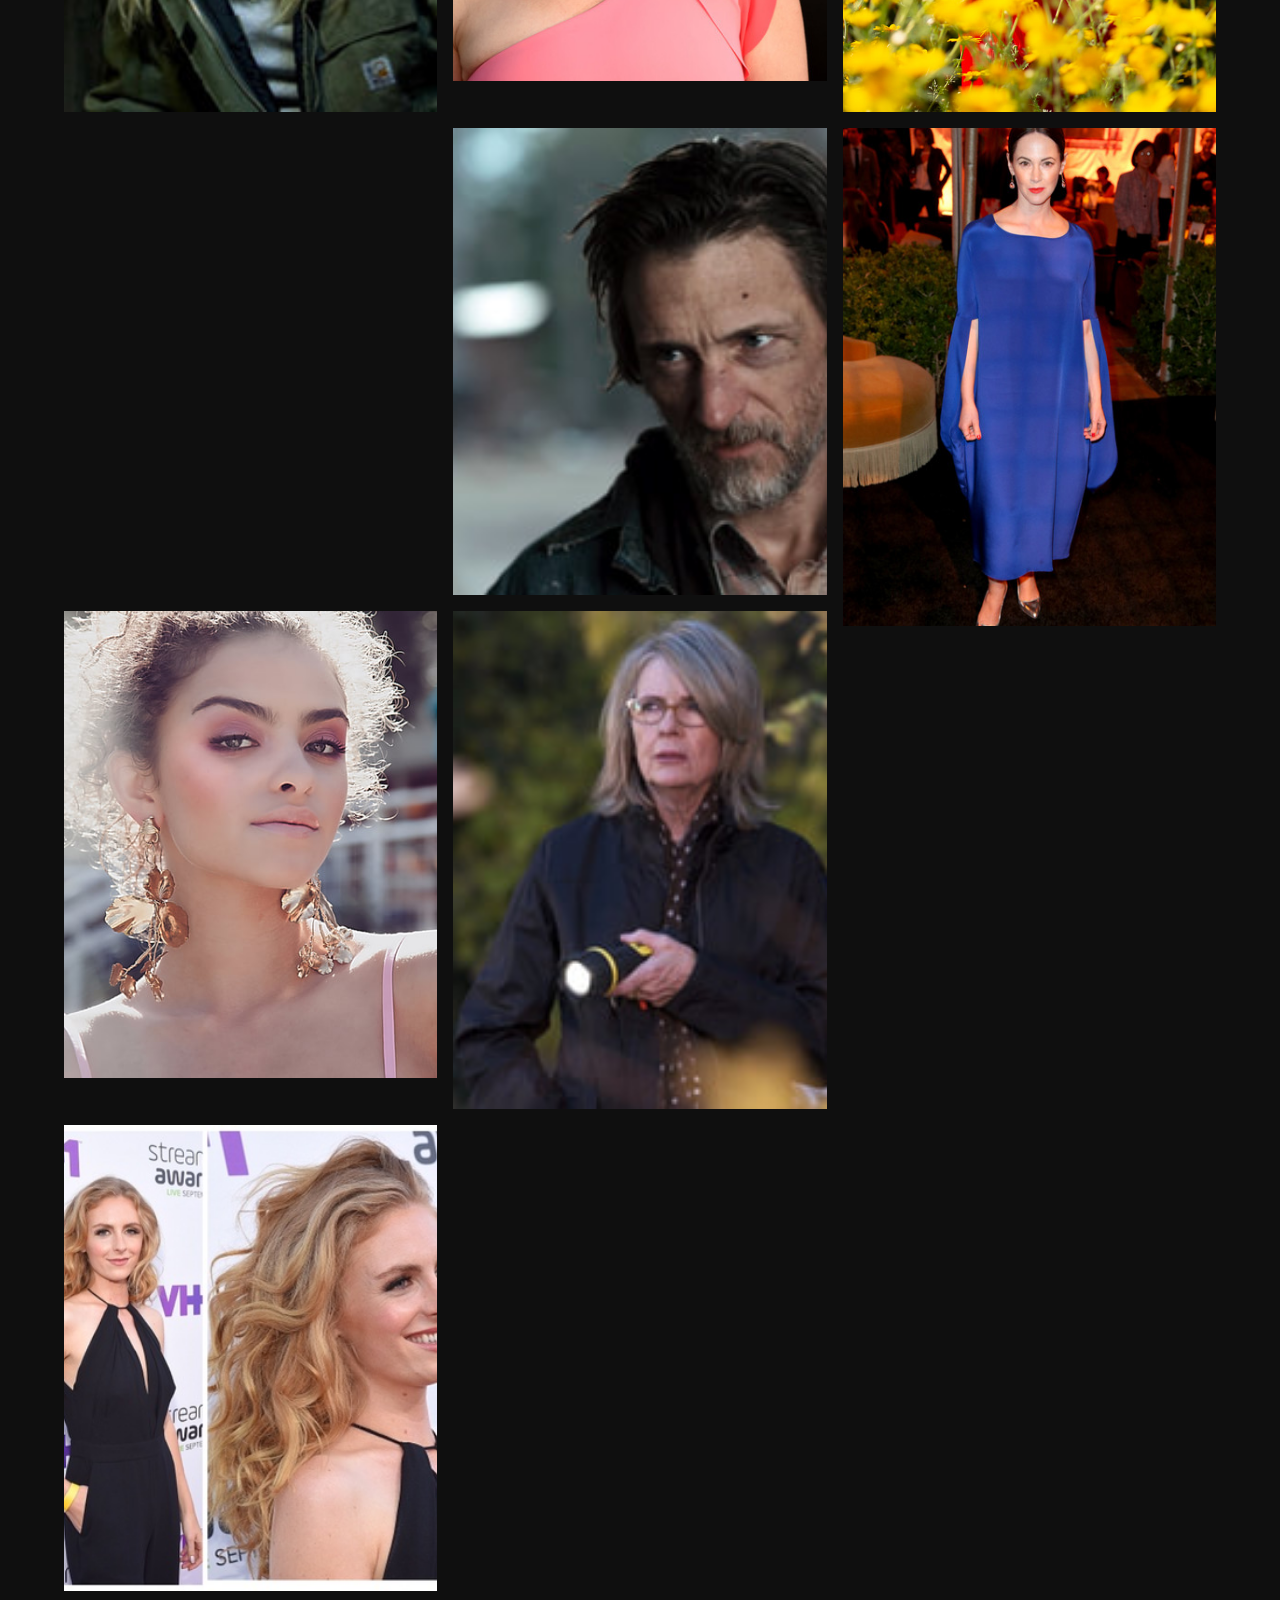
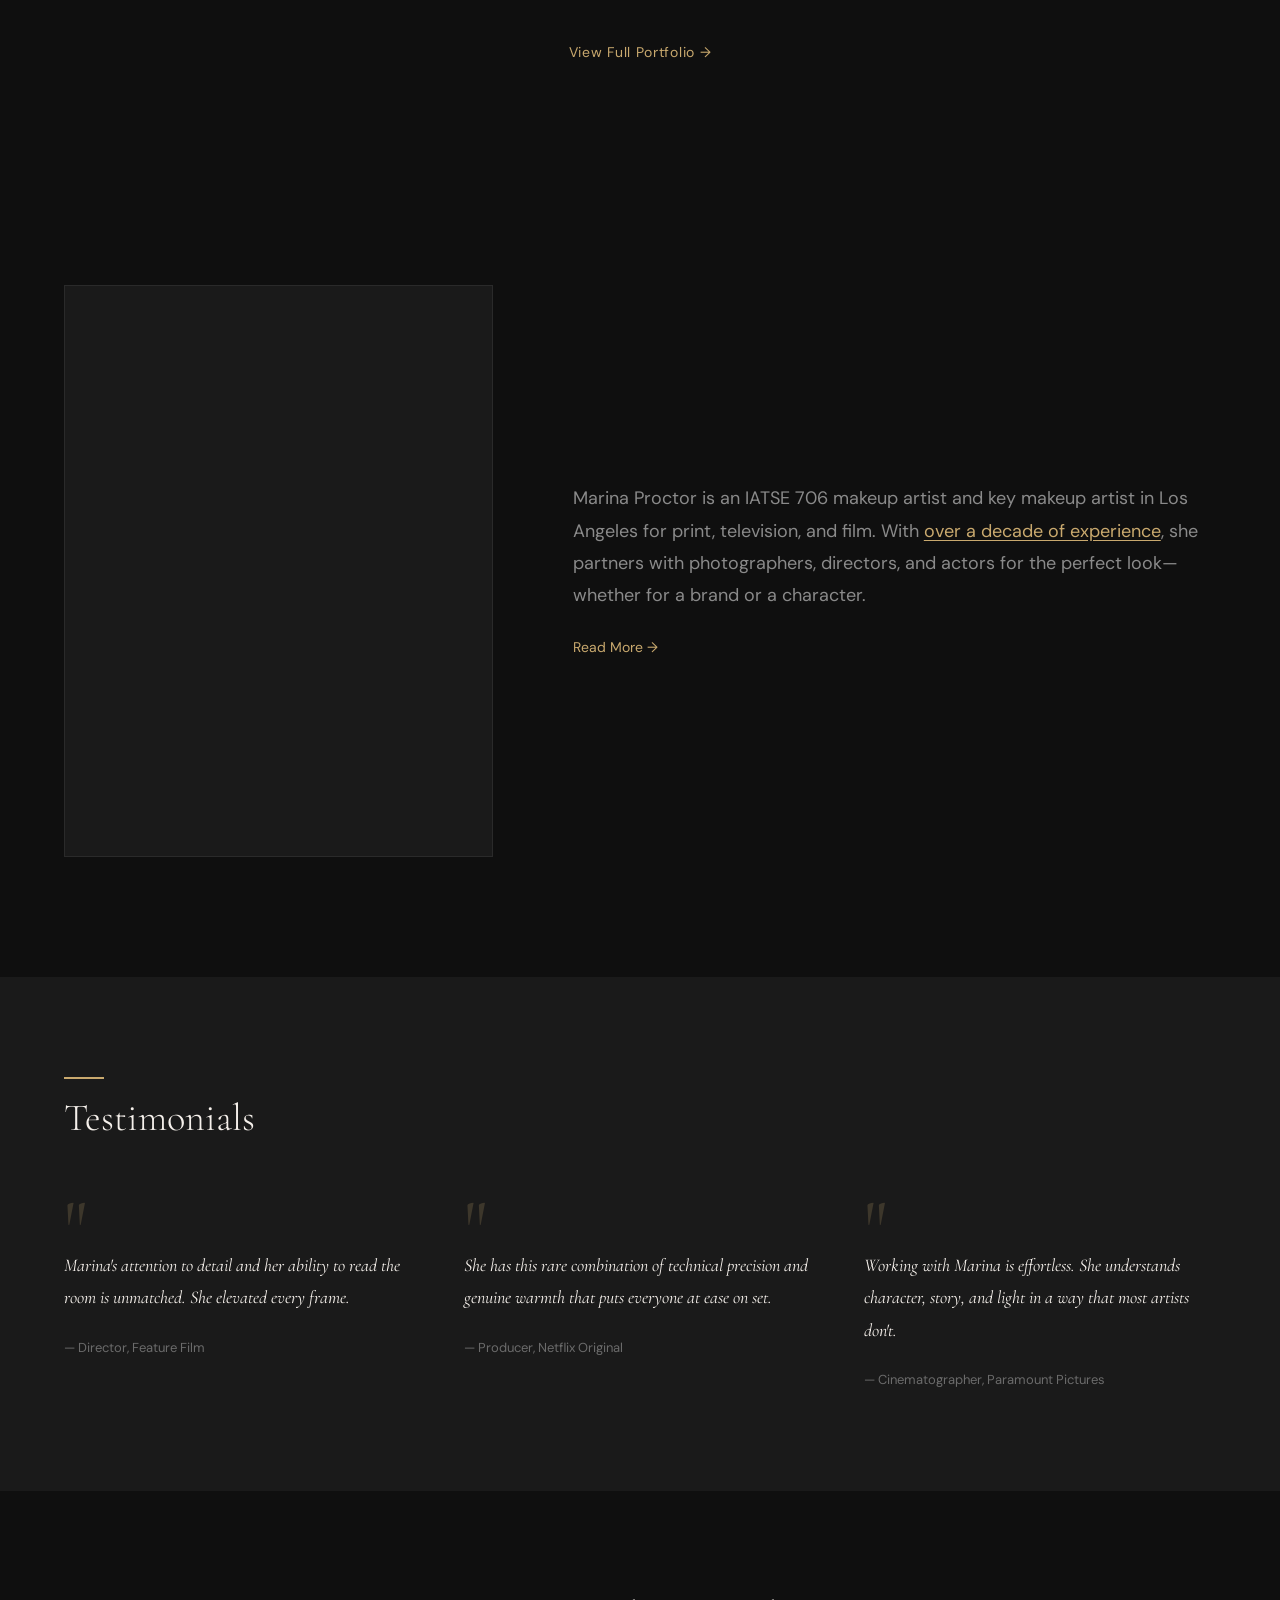
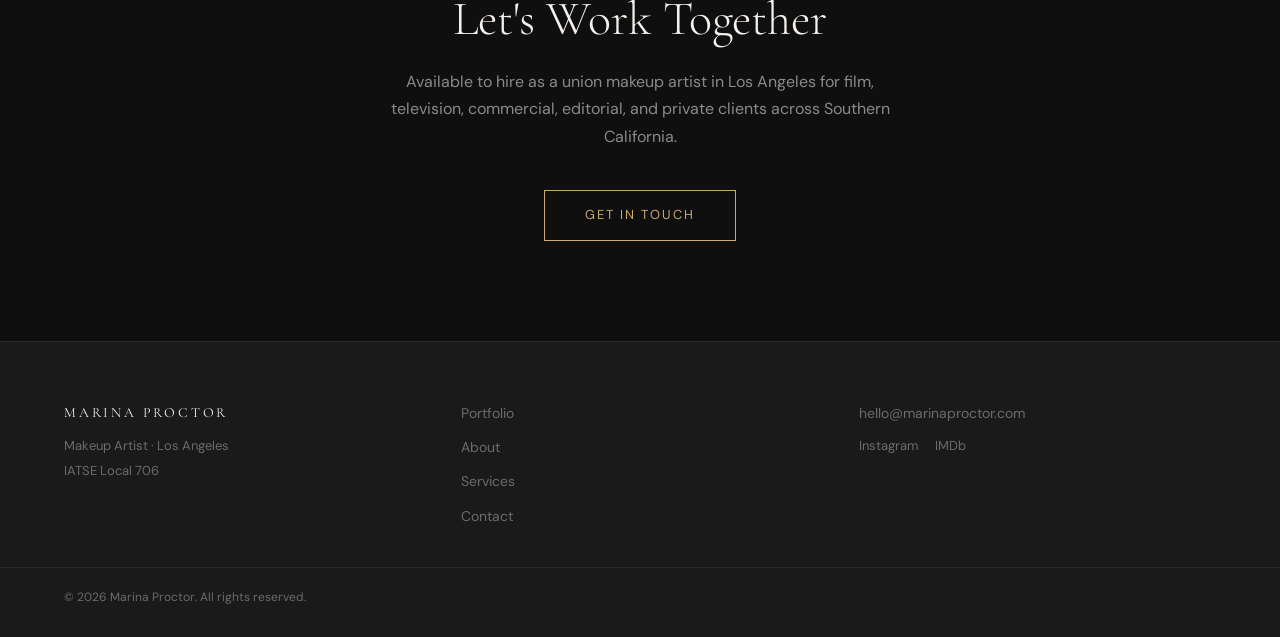
==== commit 7780d87e: "Enhance styling and accessibility across multiple pages; add new link styles and improve image alt a" ====
--- a/index.html
+++ b/index.html
@@ -3,12 +3,116 @@
 <head>
   <meta charset="UTF-8">
   <meta name="viewport" content="width=device-width, initial-scale=1.0">
-  <title>Marina Proctor — Makeup Artist · Los Angeles</title>
-  <meta name="description" content="Marina Proctor is a professional makeup artist for film, television, commercial, and editorial work based in Los Angeles. IATSE Local 706 member.">
+  <title>Marina Proctor — Key Makeup Artist Los Angeles | IATSE Local 706 | Film, TV &amp; Events</title>
+  <meta name="description" content="Marina Proctor is an IATSE Local 706 key makeup artist in Los Angeles with credits at Universal, Netflix, Paramount, and FOX. Available for film, TV, and events.">
+  <link rel="canonical" href="https://www.marinaproctor.com/">
+  <meta name="author" content="Marina Proctor">
+  <meta name="theme-color" content="#0F0F0F">
+  <meta name="geo.region" content="US-CA">
+  <meta name="geo.placename" content="Los Angeles">
+  <meta name="geo.position" content="34.0522;-118.2437">
+  <meta name="ICBM" content="34.0522, -118.2437">
+  <meta property="og:type" content="website">
+  <meta property="og:site_name" content="Marina Proctor — Makeup Artist">
+  <meta property="og:title" content="Marina Proctor — Key Makeup Artist Los Angeles | IATSE Local 706 | Film, TV &amp; Events">
+  <meta property="og:description" content="Marina Proctor is an IATSE Local 706 key makeup artist in Los Angeles with credits at Universal, Netflix, Paramount, and FOX. Available for film, TV, and events.">
+  <meta property="og:image" content="https://www.marinaproctor.com/images/og-image.jpg">
+  <meta property="og:url" content="https://www.marinaproctor.com/">
+  <meta name="twitter:card" content="summary_large_image">
+  <meta name="twitter:title" content="Marina Proctor — Key Makeup Artist Los Angeles | IATSE Local 706 | Film, TV &amp; Events">
+  <meta name="twitter:description" content="Marina Proctor is an IATSE Local 706 key makeup artist in Los Angeles with credits at Universal, Netflix, Paramount, and FOX. Available for film, TV, and events.">
+  <meta name="twitter:image" content="https://www.marinaproctor.com/images/og-image.jpg">
+  <link rel="preload" href="https://www.marinaproctor.com/images/og-image.jpg" as="image">
   <link rel="preconnect" href="https://fonts.googleapis.com">
   <link rel="preconnect" href="https://fonts.gstatic.com" crossorigin>
   <link href="https://fonts.googleapis.com/css2?family=Cormorant+Garamond:ital,wght@0,300;0,400;0,500;0,600;0,700;1,400;1,500&family=DM+Sans:wght@300;400;500;600&display=swap" rel="stylesheet">
   <link rel="stylesheet" href="css/styles.css">
+  <script type="application/ld+json">
+  {
+    "@context": "https://schema.org",
+    "@type": "ProfessionalService",
+    "name": "Marina Proctor — Makeup Artist",
+    "description": "IATSE Local 706 key makeup artist and department head for film, television, commercial, editorial, and events in Los Angeles. Credits include Universal, Netflix, Paramount, FOX, and ABC/Sony.",
+    "url": "https://www.marinaproctor.com",
+    "telephone": "",
+    "email": "hello@marinaproctor.com",
+    "image": "https://www.marinaproctor.com/images/og-image.jpg",
+    "address": {
+      "@type": "PostalAddress",
+      "addressLocality": "Los Angeles",
+      "addressRegion": "CA",
+      "addressCountry": "US"
+    },
+    "geo": {
+      "@type": "GeoCoordinates",
+      "latitude": 34.0522,
+      "longitude": -118.2437
+    },
+    "areaServed": [
+      "Los Angeles",
+      "Hollywood",
+      "Burbank",
+      "West Hollywood",
+      "Santa Monica",
+      "Pasadena",
+      "Culver City",
+      "Studio City",
+      "Glendale",
+      "Southern California"
+    ],
+    "knowsAbout": [
+      "Film Makeup",
+      "Television Makeup",
+      "Key Makeup Artist",
+      "Makeup Department Head",
+      "Red Carpet Makeup",
+      "Editorial Makeup",
+      "Commercial Makeup",
+      "Headshot Makeup",
+      "Audition Makeup",
+      "Bridal Makeup",
+      "Special Events Makeup",
+      "Men's Grooming"
+    ],
+    "memberOf": {
+      "@type": "Organization",
+      "name": "IATSE Local 706 Make-Up Artists \u0026 Hair Stylists Guild",
+      "url": "https://local706.org"
+    },
+    "priceRange": "$$"
+  }
+  </script>
+  <script type="application/ld+json">
+  {
+    "@context": "https://schema.org",
+    "@type": "Person",
+    "name": "Marina Proctor",
+    "jobTitle": "Key Makeup Artist",
+    "description": "IATSE Local 706 makeup artist and department head with credits at Universal, Netflix, Paramount, FOX, and ABC/Sony.",
+    "url": "https://www.marinaproctor.com",
+    "image": "https://www.marinaproctor.com/images/portrait.jpg",
+    "worksFor": {
+      "@type": "Organization",
+      "name": "Freelance"
+    },
+    "memberOf": {
+      "@type": "Organization",
+      "name": "IATSE Local 706"
+    },
+    "workLocation": {
+      "@type": "Place",
+      "address": {
+        "@type": "PostalAddress",
+        "addressLocality": "Los Angeles",
+        "addressRegion": "CA"
+      }
+    },
+    "sameAs": [
+      "https://www.instagram.com/marinaproctor",
+      "https://www.imdb.com/name/PLACEHOLDER"
+    ]
+  }
+  </script>
 </head>
 <body>
 
@@ -33,9 +137,9 @@
   <main>
 
     <!-- Hero -->
-    <section class="hero">
+    <section class="hero" aria-label="Professional makeup artistry by Marina Proctor — film, television, and events in Los Angeles">
       <div class="hero-content">
-        <h1 class="hero-name">Marina Proctor</h1>
+        <h1 class="hero-name">Marina Proctor<span class="visually-hidden"> — Key Makeup Artist in Los Angeles</span></h1>
         <p class="hero-subtitle">Makeup Artist · Los Angeles</p>
         <p class="hero-union">IATSE Local 706</p>
       </div>
@@ -68,52 +172,75 @@
 
         <div class="work-grid">
           <div class="work-item span-2 reveal">
-            <div class="placeholder" style="aspect-ratio: 3/4; background: #1E1E1E;">Winter's Bone</div>
+            <div class="portfolio-thumb" style="aspect-ratio: 3/4; overflow: hidden;">
+              <img src="images/Film%20and%20TV/winters-bone-1_1.jpg" alt="Key makeup artist work on Winter's Bone film set — Marina Proctor" width="720" height="960" loading="lazy" style="width:100%;height:100%;object-fit:cover;display:block;">
+            </div>
             <div class="item-overlay">
               <span class="item-title">Winter's Bone</span>
               <span class="item-category">Film &amp; TV</span>
             </div>
           </div>
           <div class="work-item reveal">
-            <div class="placeholder" style="aspect-ratio: 4/5; background: #222222;">SAG Awards</div>
-            <div class="item-overlay">
-              <span class="item-title">SAG Awards</span>
+            <div class="portfolio-thumb" style="aspect-ratio: 4/5; overflow: hidden;">
+              <img src="images/Red%20Carpet/ayelet-zurer-premiere-paramount-pictures-ben-cilwzydyb2rl.jpg" alt="Red carpet makeup for Ayelet Zurer at Ben Hur premiere by Marina Proctor" width="800" height="1000" loading="lazy" style="width:100%;height:100%;object-fit:cover;display:block;">
+            </div>
+            <div class="item-overlay">
+              <span class="item-title">Paramount Premiere</span>
               <span class="item-category">Red Carpet</span>
             </div>
           </div>
           <div class="work-item reveal">
-            <div class="placeholder" style="aspect-ratio: 3/4; background: #1A1A1E;">Vogue Italia</div>
-            <div class="item-overlay">
-              <span class="item-title">Vogue Italia</span>
-              <span class="item-category">Editorial</span>
-            </div>
-          </div>
-          <div class="work-item reveal">
-            <div class="placeholder" style="aspect-ratio: 4/5; background: #1C1C1C;">Toyota National Campaign</div>
-            <div class="item-overlay">
-              <span class="item-title">Toyota National Campaign</span>
-              <span class="item-category">Commercial</span>
+            <div class="portfolio-thumb" style="aspect-ratio: 3/4; overflow: hidden;">
+              <img src="images/Beauty/laura037.jpg" alt="Natural beauty makeup by Los Angeles makeup artist Marina Proctor" width="720" height="960" loading="lazy" style="width:100%;height:100%;object-fit:cover;display:block;">
+            </div>
+            <div class="item-overlay">
+              <span class="item-title">Beauty Portrait</span>
+              <span class="item-category">Beauty</span>
+            </div>
+          </div>
+          <div class="work-item reveal">
+            <div class="portfolio-thumb" style="aspect-ratio: 4/5; overflow: hidden;">
+              <img src="images/Film%20and%20TV/johnhawkes.jpg" alt="Film makeup artist Hollywood — character makeup on set by Marina Proctor IATSE Local 706" width="800" height="1000" loading="lazy" style="width:100%;height:100%;object-fit:cover;display:block;">
+            </div>
+            <div class="item-overlay">
+              <span class="item-title">Character Makeup</span>
+              <span class="item-category">Film &amp; TV</span>
             </div>
           </div>
           <div class="work-item span-2 reveal">
-            <div class="placeholder" style="aspect-ratio: 3/4; background: #202020;">Netflix Original Series</div>
-            <div class="item-overlay">
-              <span class="item-title">Netflix Original Series</span>
+            <div class="portfolio-thumb" style="aspect-ratio: 3/4; overflow: hidden;">
+              <img src="images/Red%20Carpet/img-4825.jpg" alt="Red carpet makeup artist Los Angeles — Marina Proctor" width="720" height="960" loading="lazy" style="width:100%;height:100%;object-fit:cover;display:block;">
+            </div>
+            <div class="item-overlay">
+              <span class="item-title">Red Carpet</span>
+              <span class="item-category">Red Carpet</span>
+            </div>
+          </div>
+          <div class="work-item reveal">
+            <div class="portfolio-thumb" style="aspect-ratio: 4/5; overflow: hidden;">
+              <img src="images/Beauty/fresh.jpg" alt="Natural beauty makeup by Los Angeles makeup artist Marina Proctor" width="800" height="1000" loading="lazy" style="width:100%;height:100%;object-fit:cover;display:block;">
+            </div>
+            <div class="item-overlay">
+              <span class="item-title">Fresh Beauty</span>
+              <span class="item-category">Beauty</span>
+            </div>
+          </div>
+          <div class="work-item reveal">
+            <div class="portfolio-thumb" style="aspect-ratio: 3/4; overflow: hidden;">
+              <img src="images/Film%20and%20TV/dc1-1619.jpg" alt="TV makeup artist Los Angeles — on-set continuity by Marina Proctor" width="720" height="960" loading="lazy" style="width:100%;height:100%;object-fit:cover;display:block;">
+            </div>
+            <div class="item-overlay">
+              <span class="item-title">On Set</span>
               <span class="item-category">Film &amp; TV</span>
             </div>
           </div>
           <div class="work-item reveal">
-            <div class="placeholder" style="aspect-ratio: 4/5; background: #1B1B1F;">Darling Companion</div>
-            <div class="item-overlay">
-              <span class="item-title">Darling Companion</span>
-              <span class="item-category">Film &amp; TV</span>
-            </div>
-          </div>
-          <div class="work-item reveal">
-            <div class="placeholder" style="aspect-ratio: 3/4; background: #232326;">Harper's Bazaar</div>
-            <div class="item-overlay">
-              <span class="item-title">Harper's Bazaar</span>
-              <span class="item-category">Editorial</span>
+            <div class="portfolio-thumb" style="aspect-ratio: 4/5; overflow: hidden;">
+              <img src="images/Red%20Carpet/img-3799.jpg" alt="Red carpet makeup artist Los Angeles — Marina Proctor" width="800" height="1000" loading="lazy" style="width:100%;height:100%;object-fit:cover;display:block;">
+            </div>
+            <div class="item-overlay">
+              <span class="item-title">Red Carpet</span>
+              <span class="item-category">Red Carpet</span>
             </div>
           </div>
         </div>
@@ -128,9 +255,9 @@
     <section class="about-preview">
       <div class="container">
         <div class="about-preview-grid">
-          <div class="about-preview-portrait reveal"></div>
+          <div class="about-preview-portrait reveal" role="img" aria-label="Marina Proctor — Los Angeles key makeup artist and IATSE Local 706 member"></div>
           <div class="about-preview-text reveal">
-            <p>Marina Proctor is a professional Makeup Artist for Print, Television and Film who partners with photographers, directors and actors to achieve the perfect look, whether for a brand or a character.</p>
+            <p>Marina Proctor is an IATSE 706 makeup artist and key makeup artist in Los Angeles for print, television, and film. With <a href="about.html">over a decade of experience</a>, she partners with photographers, directors, and actors for the perfect look—whether for a brand or a character.</p>
             <a href="about.html" class="read-more">Read More →</a>
           </div>
         </div>
@@ -168,7 +295,7 @@
     <section class="contact-cta">
       <div class="container">
         <h2>Let's Work Together</h2>
-        <p>Available for film, television, commercial, editorial, and private clients in Los Angeles and beyond.</p>
+        <p>Available to hire as a union makeup artist in Los Angeles for film, television, commercial, editorial, and private clients across Southern California.</p>
         <a href="contact.html" class="btn-outline">Get in Touch</a>
       </div>
     </section>
--- a/css/styles.css
+++ b/css/styles.css
@@ -128,10 +128,23 @@
   margin-bottom: 16px;
 }
 
+.section-heading h1,
 .section-heading h2 {
   font-family: 'Cormorant Garamond', serif;
   font-size: clamp(28px, 3vw, 40px);
   font-weight: 300;
+}
+
+.visually-hidden {
+  position: absolute;
+  width: 1px;
+  height: 1px;
+  padding: 0;
+  margin: -1px;
+  overflow: hidden;
+  clip: rect(0, 0, 0, 0);
+  white-space: nowrap;
+  border: 0;
 }
 
 /* ==========================================================================
@@ -719,6 +732,16 @@
   color: var(--text-secondary);
 }
 
+.about-preview-text p a {
+  color: var(--accent-gold);
+  text-decoration: underline;
+  text-underline-offset: 3px;
+}
+
+.about-preview-text p a:hover {
+  color: var(--accent-champagne);
+}
+
 .about-preview-text .read-more {
   display: inline-block;
   color: var(--accent-gold);
@@ -844,6 +867,11 @@
   gap: 24px;
   flex-wrap: wrap;
   margin-bottom: 0;
+}
+
+.portfolio-gallery .portfolio-grid-cta {
+  margin-top: 48px;
+  text-align: center;
 }
 
 .portfolio-gallery {
@@ -1115,10 +1143,36 @@
   margin-bottom: 0;
 }
 
+.about-text a {
+  color: var(--accent-gold);
+  text-decoration: underline;
+  text-underline-offset: 3px;
+}
+
+.about-text a:hover {
+  color: var(--accent-champagne);
+}
+
 /* Credits */
 
 .credits-section {
   padding: 80px 0;
+}
+
+.credits-portfolio-cta {
+  margin-top: 32px;
+  font-size: 15px;
+  color: var(--text-secondary);
+}
+
+.credits-portfolio-cta a {
+  color: var(--accent-gold);
+  text-decoration: underline;
+  text-underline-offset: 3px;
+}
+
+.credits-portfolio-cta a:hover {
+  color: var(--accent-champagne);
 }
 
 .credit-category {
@@ -1244,6 +1298,16 @@
   max-width: 520px;
 }
 
+.service-description a {
+  color: var(--accent-gold);
+  text-decoration: underline;
+  text-underline-offset: 3px;
+}
+
+.service-description a:hover {
+  color: var(--accent-champagne);
+}
+
 .services-cta {
   padding: 80px 0;
   text-align: center;
@@ -1253,6 +1317,16 @@
   color: var(--text-secondary);
   font-size: 17px;
   line-height: 1.7;
+}
+
+.services-cta p a {
+  color: var(--accent-gold);
+  text-decoration: underline;
+  text-underline-offset: 3px;
+}
+
+.services-cta p a:hover {
+  color: var(--accent-champagne);
 }
 
 .services-cta .btn-outline {
